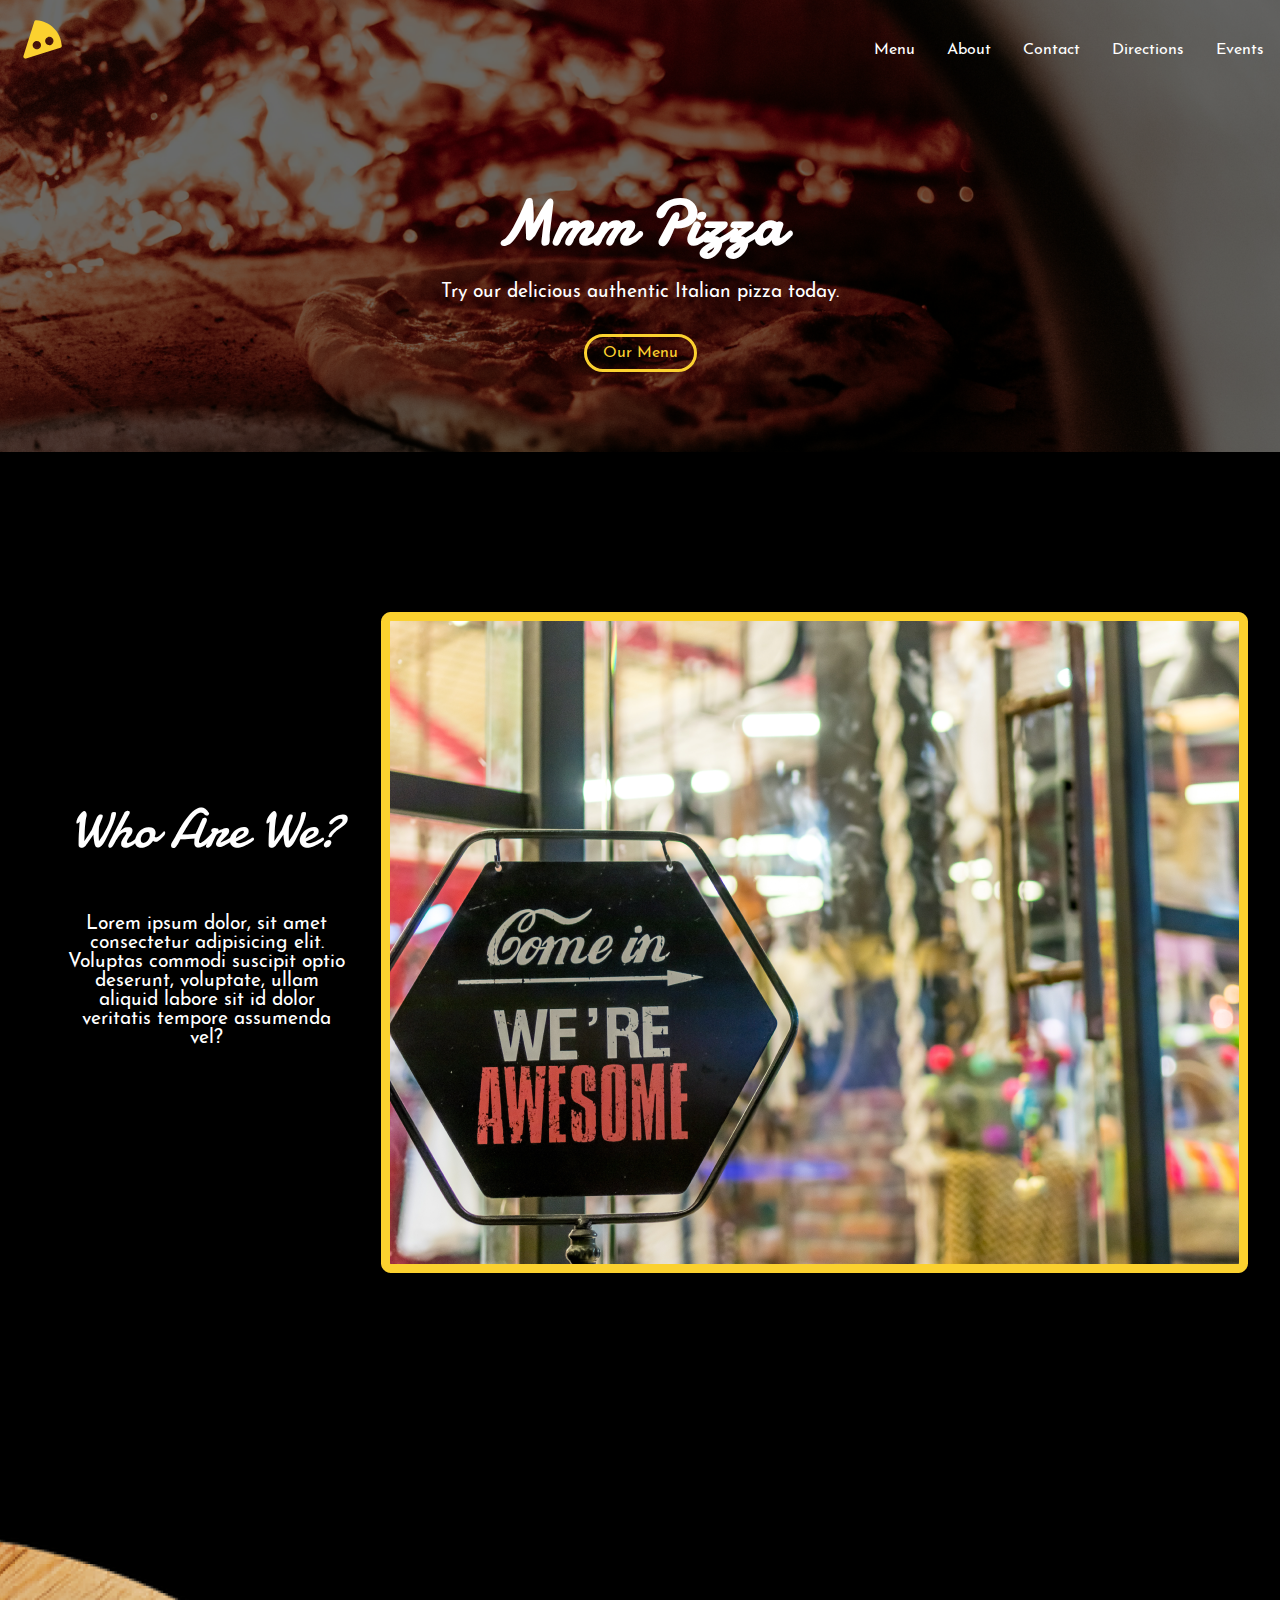
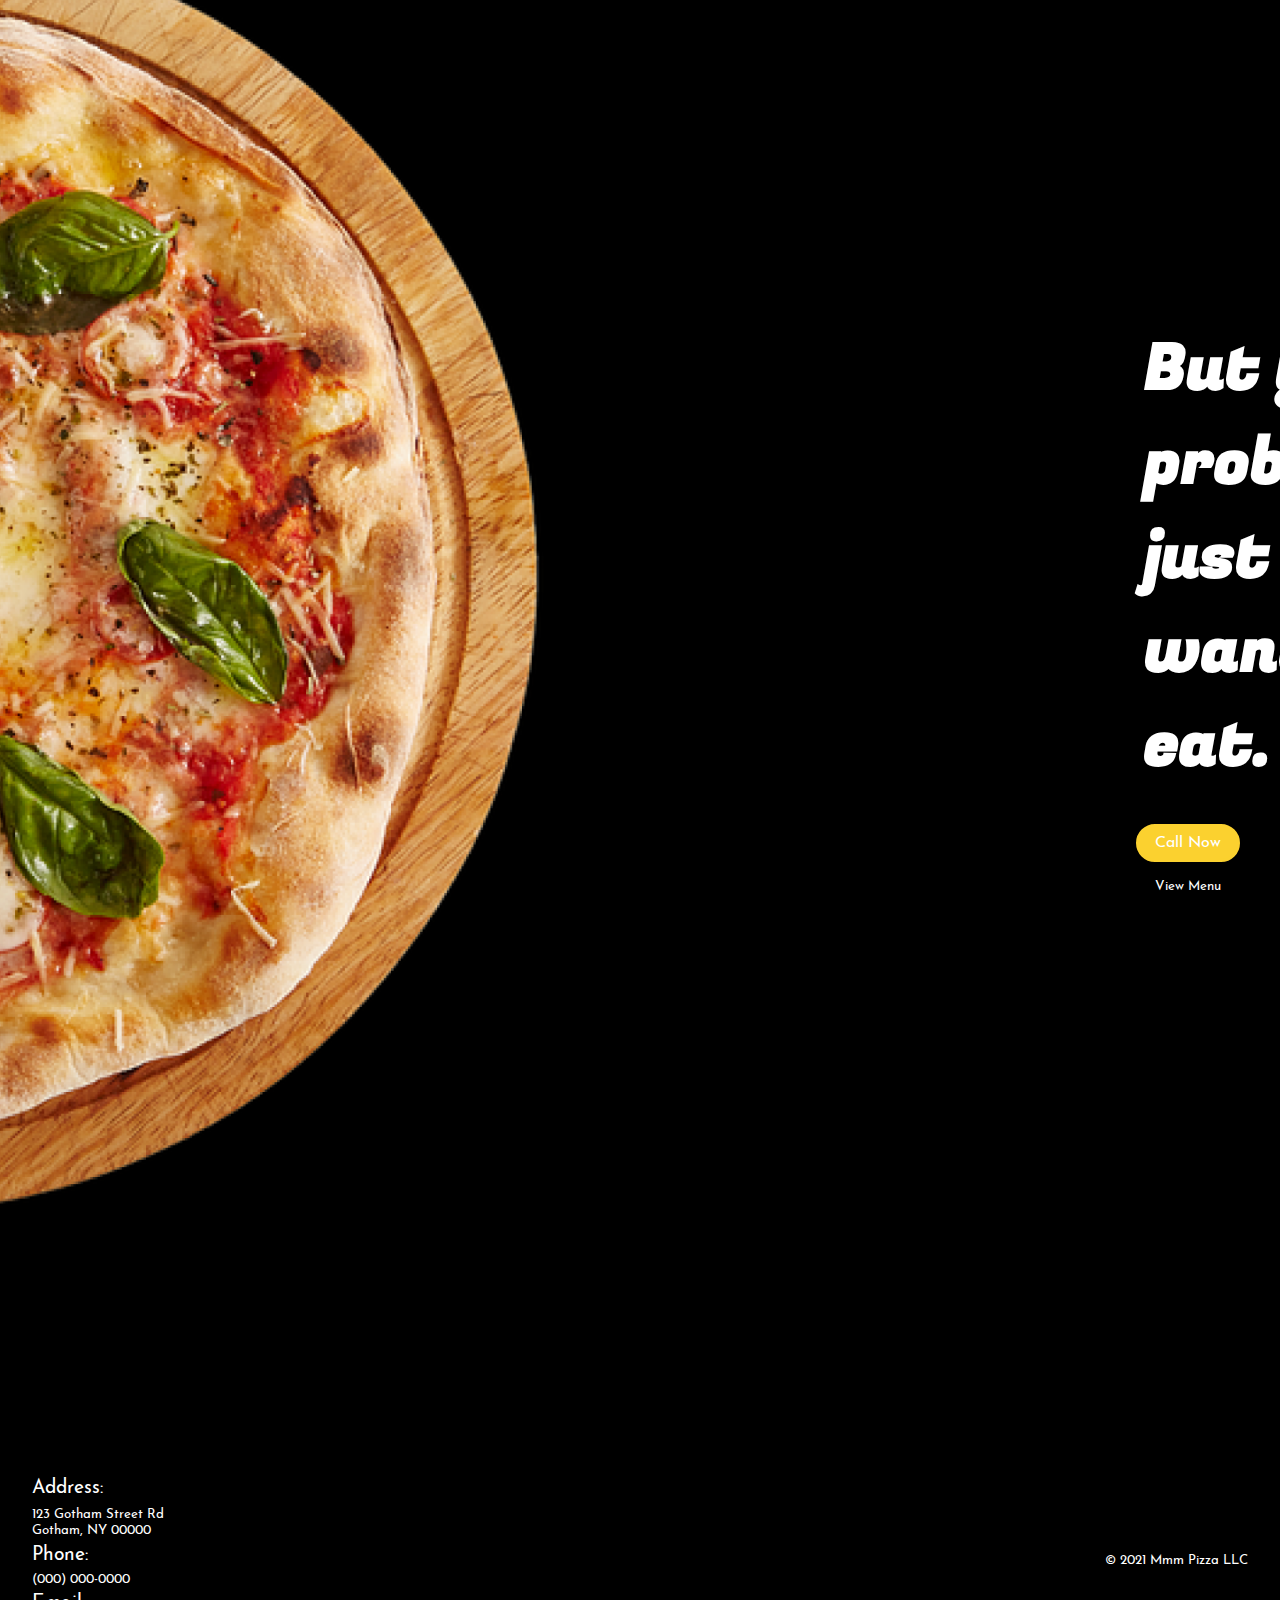
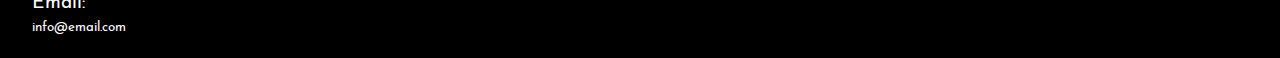
==== index.html @ 75f984df "initial commit" ====
<!doctype html>
<html lang="en">
  <head>
    <title>Mmm Pizza - Syracuse Homemade Italian Pizza</title>

    <meta charset="utf-8">
    <meta name="viewport" content="width=device-width, initial-scale=1, shrink-to-fit=no">
    <meta name="description" content="Mmm Pizza in Syracuse makes delicious homemade italian pizza.">
    <meta name="keywords" content="Pizza, Homemade, Italian, Syracuse, Delicious.">
    <meta name="author" content="MMM PIZZA LLC">
    <meta name="twitter:image:src" content="https://mmmpizza.com/img/ogimage.png">
    <meta property="og:title" content="Syracuse Homemade Italian Pizza" />
    <meta property="og:description" content="A Syracuse based pizza parlor making delicious homemade italian pizza." />
    <meta property="og:image" content="https://mmmpizza.com/img/ogimage.png"/>
    <meta property="og:url" content="https://mmmpizza.com" />
    <meta property="og:type" content="website"/>

    <link rel="stylesheet" href="css/main.min.css">

  </head>
  <body class="bg-black text-white">
    
    <!-- bgDiv -->
    <div id="bgDiv">
    <!-- header -->
    <header>
      <a href="index.html"><img class="logo me-auto" style="width: 50px;" src="svg/logo.svg" alt="logo"></a>
        <input class="menuBtn" type="checkbox" id="menuBtn" />
        <label class="menuIcon md-hide" for="menuBtn"><span class="navIcon"></span></label>
        <ul class="menu">
          <li><a href="menu.html">Menu</a></li>
          <li><a href="about.html">About</a></li>
          <li><a href="contact.html">Contact</a></li>
          <li><a href="#location">Directions</a></li>
          <li><a href="events.html">Events</a></li>
        </ul>
    </header><!-- /header -->

    <!-- landing -->
    <section id="landing" class="d-flex flex-column j-c-c a-i-c py-5 my-5 w-100">
      <h1>Mmm Pizza</h1>
      <p class="mt-1">Try our delicious authentic Italian pizza today.</p>
      <a class="button-1 px-1 py-05 mt-2" href="menu.html">Our Menu</a>
    </section><!-- /landing -->      
    </div><!-- /bgDiv -->

    <!-- about -->
    <section id="about" class="d-flex flex-column md-flex-row j-c-c a-i-c px-2 py-5">
      <div class="d-flex flex-column j-c-c a-i-c">
        <h2 class="px-1">Who Are We?</h2>
        <p class="px-2 py-3 text-center">Lorem ipsum dolor, sit amet consectetur adipisicing elit. Voluptas commodi suscipit optio deserunt, voluptate, ullam aliquid labore sit id dolor veritatis tempore assumenda vel?</p>
      </div>
      <img src="img/about.png" alt="about mmm pizza image">
    </section><!-- /about -->

    <!-- order -->
    <section id="order" class="d-flex flex-column md-flex-row j-c-c a-i-c my-5">
      <img src="img/pizza.png" alt="pizza image">
      <div class="d-flex flex-column j-c-c a-i-s px-2">
        <h1 class="body-font px-05">But you probably just want to eat.</h1>
        <div class="d-flex flex-column a-i-c mt-2">
          <a class="button-2 px-1 py-05" href="#">Call Now</a>
          <a class="mt-1" href="menu.html"><small>View Menu</small></a>
        </div>
      </div>
    </section><!-- /order -->

    <!-- footer -->
    <footer class="d-flex j-c-c a-i-c mt-5 px-2 py-1">
      <div id="location" class="d-flex flex-column j-c-c a-i-s me-auto">
        <p>Address:</p>
        <div class="py-05">
          <small>123 Gotham Street Rd</small><br>
          <small>Gotham, NY 00000</small>
        </div>
        <p>Phone:</p>
        <small class="py-05">(000) 000-0000</small>
        <p>Email:</p>
        <small class="py-05">info@email.com</small>
      </div>
      <small>&copy; 2021 Mmm Pizza LLC</small>
    </footer><!-- /footer -->

  </body>
</html>
---- css/main.min.css ----
*{margin:0;padding:0}html{scroll-behavior:smooth;overflow-x:hidden}a{text-decoration:none}@font-face{font-family:"Damion-Regular";src:url("../fonts/Damion-Regular.ttf") format("truetype")}@font-face{font-family:"JosefinSans-Regular";src:url("../fonts/JosefinSans-Regular.ttf") format("truetype")}@font-face{font-family:"FugazOne-Regular";src:url("../fonts/FugazOne-Regular.ttf") format("truetype")}h1{font-size:3.5rem;font-weight:900;font-family:"Damion-Regular"}@media screen and (min-width: 768px){h1{font-size:4rem}}h2{font-size:3rem}@media screen and (min-width: 1024px){h2{font-size:3.5rem}}h3{font-size:1.5rem}h2,h3,h4{font-weight:500;font-family:"Damion-Regular"}p{font-size:1.2rem}body{font-family:"JosefinSans-Regular"}.body-font{font-family:"FugazOne-Regular"}img{width:100%}a{color:#fff}#bgDiv{background-image:url("../img/background.png");background-size:cover;background-repeat:none}#contactForm{max-width:500px}.grow:hover{transform:scale(1.03)}.vh100{height:100vh}header{width:100%;z-index:99}header a{color:#fff}header ul{list-style:none;overflow:hidden}header ul a{display:block;font-size:1.2rem;padding:1rem 0}@media screen and (min-width: 768px){header ul a{font-size:1rem;padding:2rem 1rem}}header ul a:hover{color:#fbd12f;transition:all .5s ease-in-out}header li{margin:1rem}@media screen and (min-width: 768px){header li{margin:.6rem 0;float:left}}@media screen and (min-width: 768px){header .item{margin-right:1rem}}@media screen and (min-width: 768px){header .button-3{margin-right:1rem}}header .logo{font-family:"PoppinsExtraBold";display:block;float:left;padding:1rem 1rem 0}header .menu{clear:both;max-height:0;transition:max-height .2s ease-out}@media screen and (min-width: 768px){header .menu{clear:none;float:right;max-height:none}}header .menuIcon{cursor:pointer;float:right;padding:3rem 1rem;position:relative;-webkit-user-select:none;-moz-user-select:none;-ms-user-select:none;user-select:none}header .menuIcon .navIcon{display:block;width:18px;height:2px;position:relative;background:#fff;transition:background .2s ease-out}header .menuIcon .navIcon:before,header .menuIcon .navIcon:after{display:block;width:100%;height:100%;position:absolute;background:#fff;content:"";transition:all .2s ease-out}header .menuIcon .navIcon:before{top:5px}header .menuIcon .navIcon:after{top:-5px}header .menuBtn{display:none}header .menuBtn:checked~.menu{max-height:400px}@media screen and (max-width: 768px){header .menuBtn:checked~.menu{padding:1rem 0;transition:all .5s ease-in-out}}header .menuBtn:checked~.menuIcon .navIcon{background-color:transparent}header .menuBtn:checked~.menuIcon .navIcon:before{transform:rotate(-45deg);top:0}header .menuBtn:checked~.menuIcon .navIcon:after{transform:rotate(45deg);top:0}.m-0{margin:0}.m-1{margin:1rem}.m-2{margin:2rem}.m-3{margin:3rem}.m-4{margin:4rem}.m-5{margin:5rem}.mx-0{margin-right:0;margin-left:0}.mx-1{margin-right:1rem;margin-left:1rem}.mx-2{margin-right:2rem;margin-left:2rem}.mx-3{margin-right:3rem;margin-left:3rem}.mx-4{margin-right:4rem;margin-left:4rem}.mx-5{margin-right:5rem;margin-left:5rem}.mx-auto{margin-right:auto;margin-left:auto}.my-0{margin-top:0;margin-bottom:0}.my-1{margin-top:1rem;margin-bottom:1rem}.my-2{margin-top:2rem;margin-bottom:2rem}.my-3{margin-top:3rem;margin-bottom:3rem}.my-4{margin-top:4rem;margin-bottom:4rem}.my-5{margin-top:5rem;margin-bottom:5rem}.my-auto{margin-right:auto;margin-left:auto}.mt-0{margin-top:0}.mt-1{margin-top:1rem}.mt-2{margin-top:2rem}.mt-3{margin-top:3rem}.mt-4{margin-top:4rem}.mt-5{margin-top:5rem}.mt-auto{margin-top:auto}.me-0{margin-right:0}.me-1{margin-right:1rem}.me-2{margin-right:2rem}.me-3{margin-right:3rem}.me-4{margin-right:4rem}.me-5{margin-right:5rem}.me-auto{margin-right:auto}.mb-0{margin-bottom:0}.mb-1{margin-bottom:1rem}.mb-2{margin-bottom:2rem}.mb-3{margin-bottom:3rem}.mb-4{margin-bottom:4rem}.mb-5{margin-bottom:5rem}.mb-auto{margin-bottom:auto}.ms-0{margin-left:0}.ms-1{margin-left:1rem}.ms-2{margin-left:2rem}.ms-3{margin-left:3rem}.ms-4{margin-left:4rem}.ms-5{margin-left:5rem}.ms-auto{margin-left:auto}.p-0{padding:0}.p-1{padding:1rem}.p-2{padding:2rem}.p-3{padding:3rem}.p-4{padding:4rem}.p-5{padding:5rem}.p-auto{padding:auto}.px-0{padding-right:0;padding-left:0}.px-05{padding-right:.5rem;padding-left:.5rem}.px-1{padding-right:1rem;padding-left:1rem}.px-2{padding-right:2rem;padding-left:2rem}.px-3{padding-right:3rem;padding-left:3rem}.px-4{padding-right:4rem;padding-left:4rem}.px-5{padding-right:5rem;padding-left:5rem}.px-auto{padding-right:auto;padding-left:auto}.py-0{padding-top:0;padding-bottom:0}.py-05{padding-top:.5rem;padding-bottom:.5rem}.py-1{padding-top:1rem;padding-bottom:1rem}.py-2{padding-top:2rem;padding-bottom:2rem}.py-3{padding-top:3rem;padding-bottom:3rem}.py-4{padding-top:4rem;padding-bottom:4rem}.py-5{padding-top:5rem;padding-bottom:5rem}.py-auto{padding-top:auto;padding-bottom:auto}.pt-0{padding-top:0}.pt-1{padding-top:1rem}.pt-2{padding-top:2rem}.pt-3{padding-top:3rem}.pt-4{padding-top:4rem}.pt-5{padding-top:5rem}.pt-auto{padding-top:auto}.pe-0{padding-right:0}.pe-1{padding-right:1rem}.pe-2{padding-right:2rem}.pe-3{padding-right:3rem}.pe-4{padding-right:4rem}.pe-5{padding-right:5rem}.pe-auto{padding-right:auto}.pb-0{padding-bottom:0}.pb-1{padding-bottom:1rem}.pb-2{padding-bottom:2rem}.pb-3{padding-bottom:3rem}.pb-4{padding-bottom:4rem}.pb-5{padding-bottom:5rem}.pb-auto{padding-bottom:auto}.ps-0{padding-left:0}.ps-1{padding-left:1rem}.ps-2{padding-left:2rem}.ps-3{padding-left:3rem}.ps-4{padding-left:4rem}.ps-5{padding-left:5rem}.ps-auto{padding-left:auto}.w-100{width:100%}.w-95{width:95%}.w-90{width:90%}.w-80{width:80%}.w-70{width:70%}@media screen and (max-width: 768px){.smb-w-70{width:70%}}.w-60{width:60%}.w-50{width:50%}.w-45{width:45%}.w-40{width:40%}.w-30{width:30%}.w-20{width:20%}.w-10{width:10%}.d-flex{display:flex}@media screen and (min-width: 420px){.sm-d-flex{display:flex}}@media screen and (min-width: 620px){.sm-md-d-flex{display:flex}}@media screen and (min-width: 768px){.md-d-flex{display:flex}}@media screen and (min-width: 1024px){.lg-d-flex{display:flex}}@media screen and (min-width: 1600px){.xl-d-flex{display:flex}}.flex-column{flex-direction:column}.flex-column-reverse{flex-direction:column-reverse}.flex-row{flex-direction:row}.flex-row-reverse{flex-direction:row-reverse}@media screen and (min-width: 420px){.sm-flex-row{flex-direction:row}}@media screen and (min-width: 768px){.md-flex-row{flex-direction:row}}@media screen and (min-width: 1024px){.lg-flex-row{flex-direction:row}}@media screen and (min-width: 1600px){.xl-flex-row{flex-direction:row}}.j-c-s{justify-content:start}.j-c-spc{justify-content:space-between}.j-c-c{justify-content:center}.j-c-e{justify-content:end}@media screen and (min-width: 420px){.sm-j-c-s{justify-content:start}}@media screen and (min-width: 420px){.sm-j-c-c{justify-content:center}}@media screen and (min-width: 768px){.sm-j-c-e{justify-content:end}}@media screen and (min-width: 768px){.md-j-c-s{justify-content:start}}@media screen and (min-width: 768px){.md-j-c-c{justify-content:center}}@media screen and (min-width: 768px){.md-j-c-e{justify-content:end}}.a-i-s{align-items:start}.a-i-c{align-items:center}.a-i-e{align-items:end}@media screen and (min-width: 420px){.sm-a-i-s{align-items:start}}@media screen and (min-width: 420px){.sm-a-i-c{align-items:center}}@media screen and (min-width: 768px){.sm-a-i-e{align-items:end}}@media screen and (min-width: 620px){.sm-md-a-i-s{align-items:start}}@media screen and (min-width: 768px){.md-a-i-s{align-items:start}}@media screen and (min-width: 768px){.md-a-i-c{align-items:center}}@media screen and (min-width: 768px){.md-a-i-e{align-items:end}}.text-white{color:#fff}.text-center{text-align:center}@media screen and (min-width: 620px){.sm-md-text-start{text-align:start}}@media screen and (min-width: 768px){.md-text-start{text-align:start}}.bg-white{background-color:#fff}.bg-black{background-color:#000}.hide{display:none}@media screen and (min-width: 420px){.sm-hide{display:none}}@media screen and (min-width: 768px){.md-hide{display:none}}@media screen and (min-width: 1024px){.lg-hide{display:none}}@media screen and (min-width: 1600px){.xl-hide{display:none}}.show{display:block}@media screen and (min-width: 420px){.sm-show{display:block}}@media screen and (min-width: 620px){.sm-md-show{display:block}}@media screen and (min-width: 768px){.md-show{display:block}}@media screen and (min-width: 1024px){.lg-show{display:block}}@media screen and (min-width: 1600px){.xl-show{display:block}}.button-1{color:#fbd12f;border:3px solid #fbd12f;border-radius:50px}.button-2{color:#fff;background-color:#fbd12f;border:3px solid #fbd12f;border-radius:50px}.button-1:hover{color:#fff;background:#fbd12f;transition:all .5s ease-in-out}.button-2:hover{color:#fbd12f;background:none;border:3px solid #fbd12f;transition:all .5s ease-in-out}input,textarea{background-color:#fff;color:#867e6e;padding:1rem;border-radius:22px;border:none;resize:vertical}/*# sourceMappingURL=main.min.css.map */
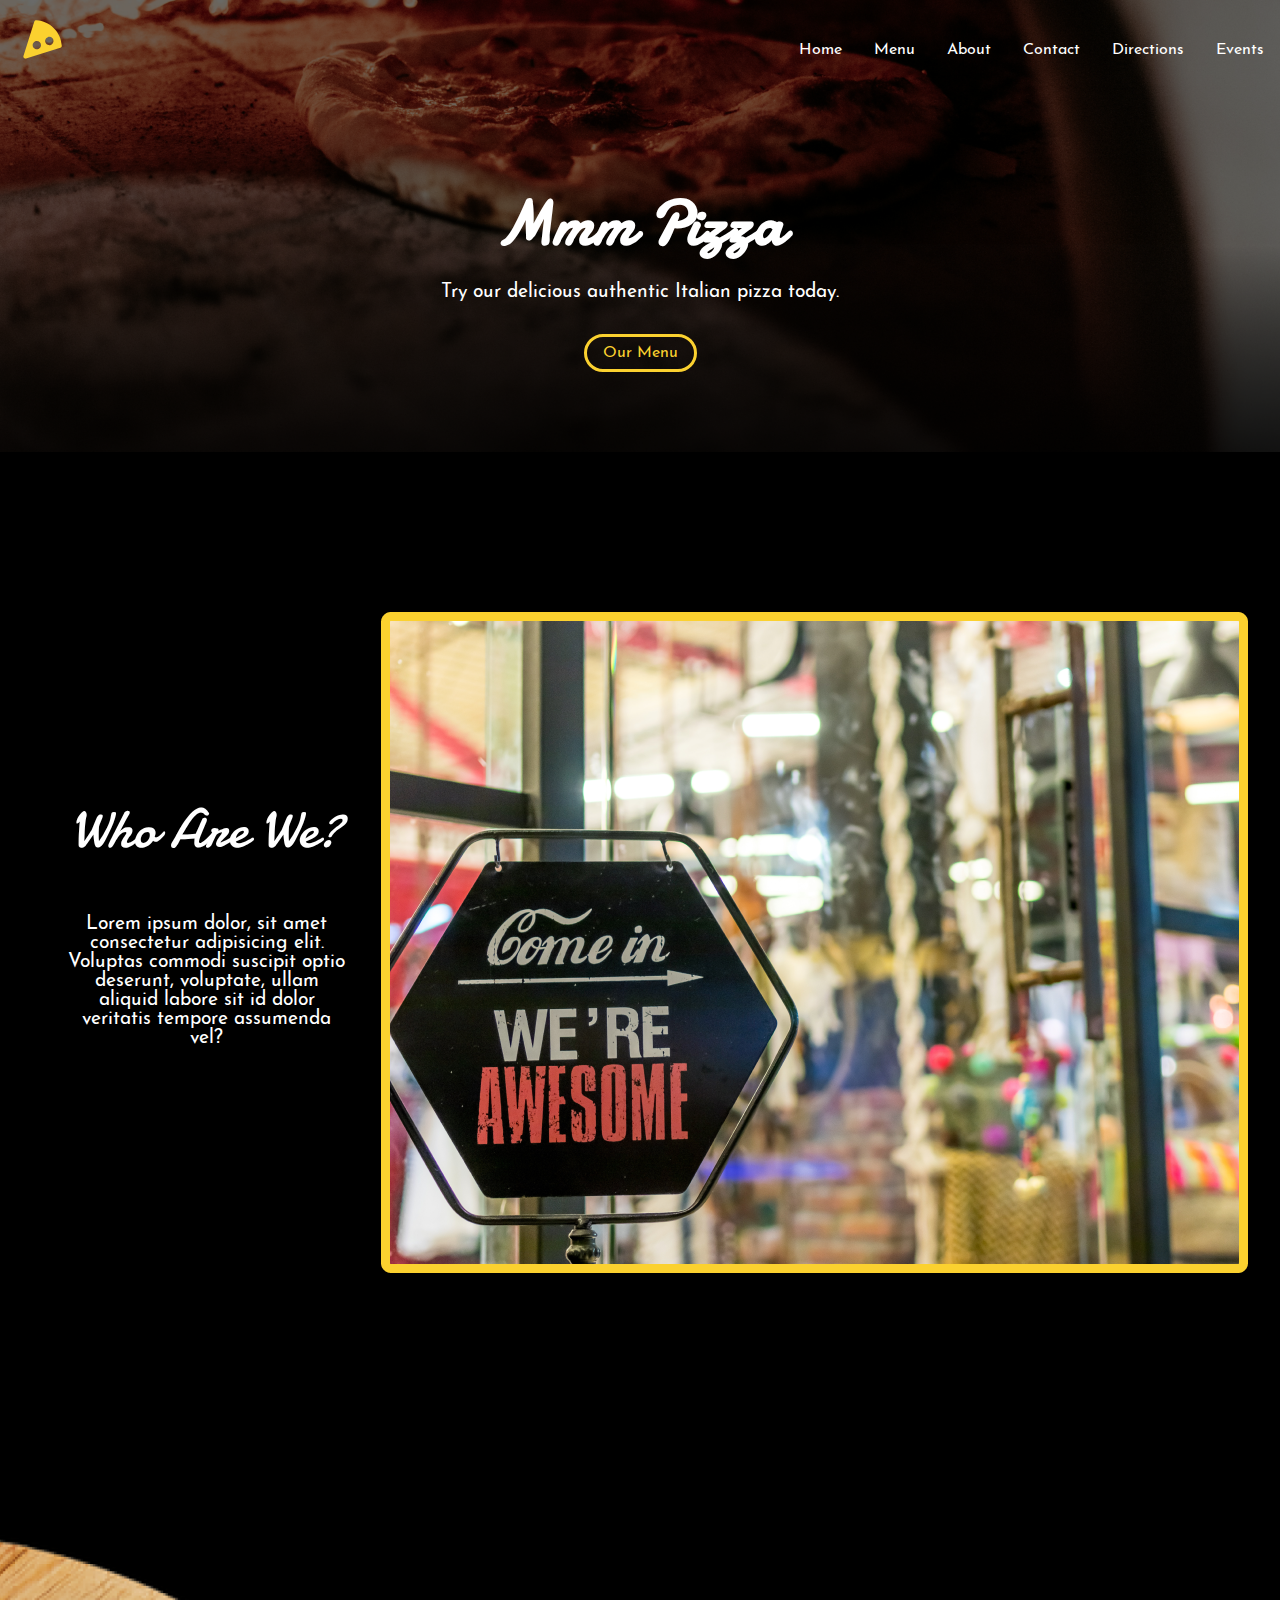
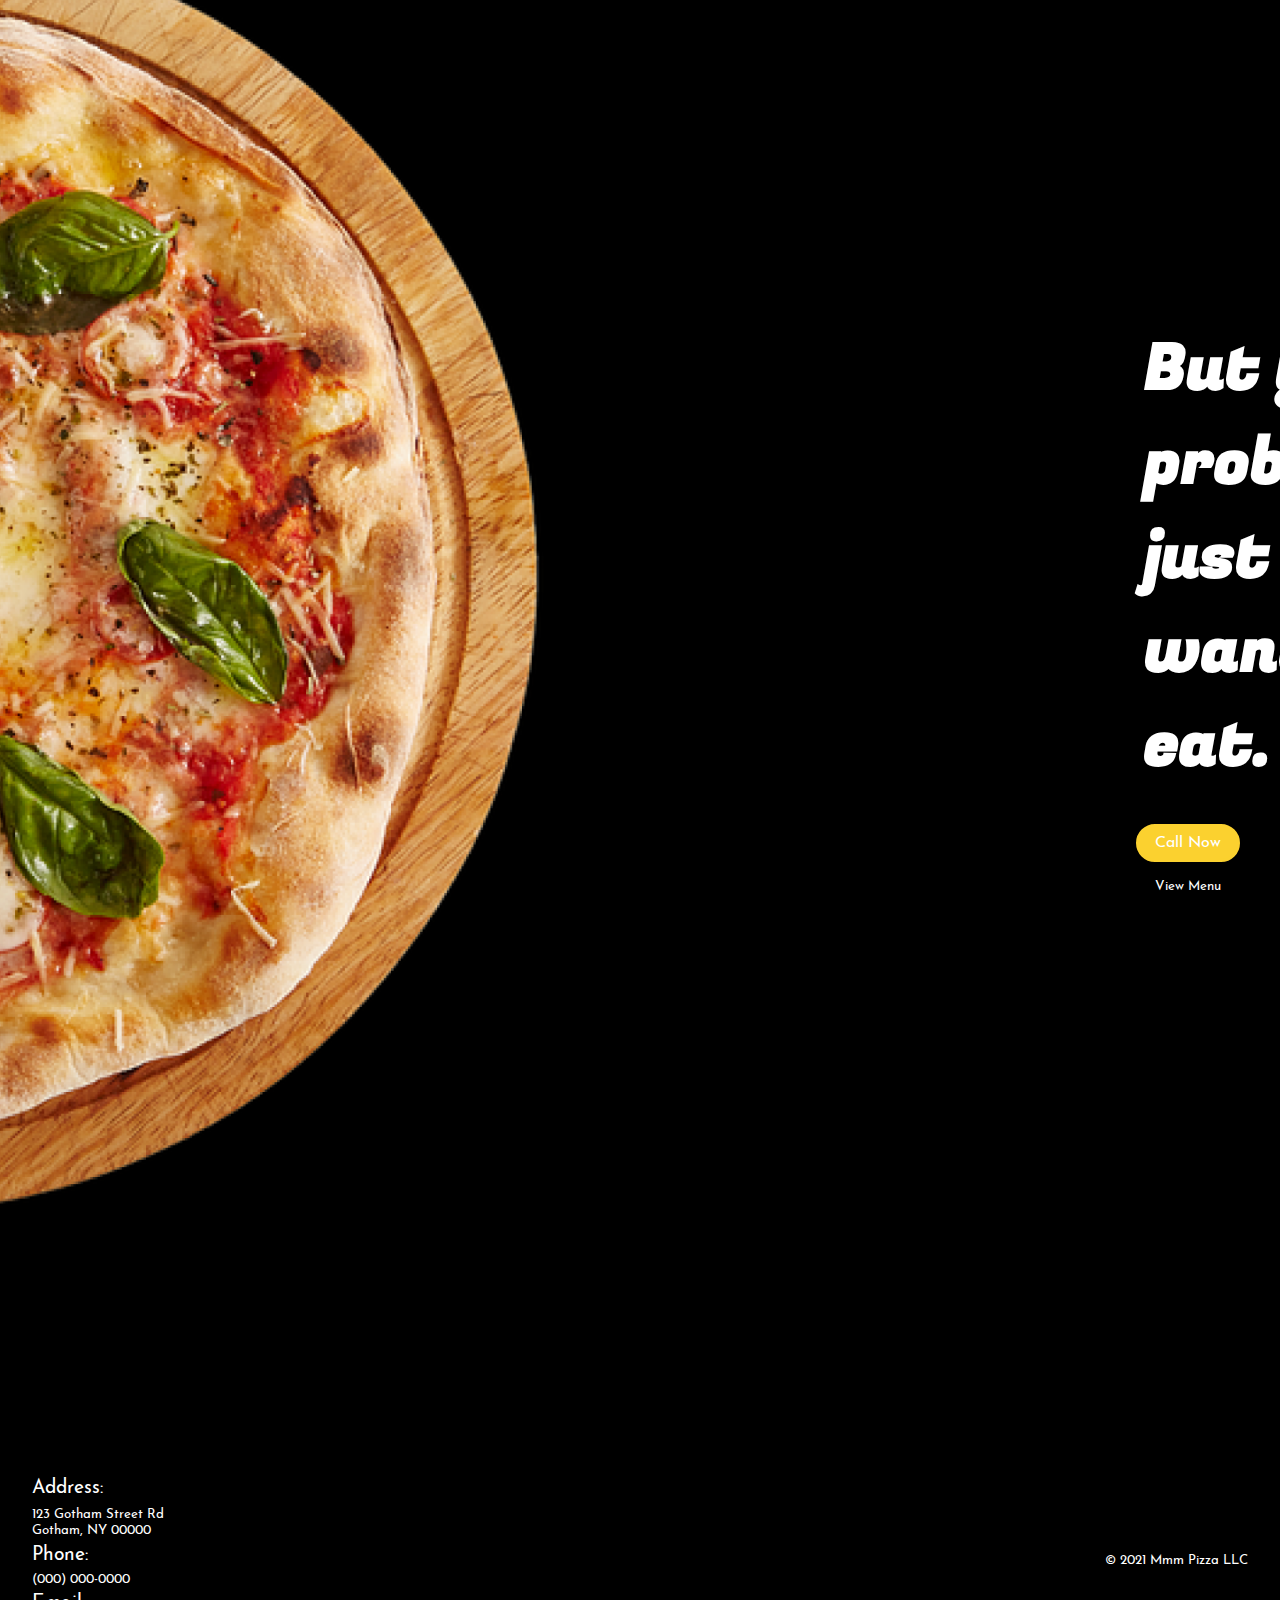
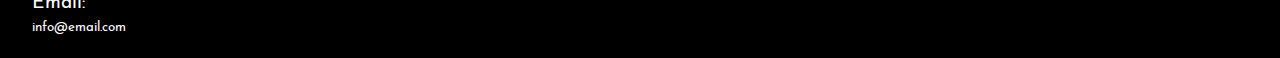
==== commit eb5e79d6: "small changes" ====
--- a/index.html
+++ b/index.html
@@ -28,6 +28,7 @@
         <input class="menuBtn" type="checkbox" id="menuBtn" />
         <label class="menuIcon md-hide" for="menuBtn"><span class="navIcon"></span></label>
         <ul class="menu">
+          <li><a href="index.html">Home</a></li>
           <li><a href="menu.html">Menu</a></li>
           <li><a href="about.html">About</a></li>
           <li><a href="contact.html">Contact</a></li>
--- a/css/main.min.css
+++ b/css/main.min.css
@@ -1 +1 @@
-*{margin:0;padding:0}html{scroll-behavior:smooth;overflow-x:hidden}a{text-decoration:none}@font-face{font-family:"Damion-Regular";src:url("../fonts/Damion-Regular.ttf") format("truetype")}@font-face{font-family:"JosefinSans-Regular";src:url("../fonts/JosefinSans-Regular.ttf") format("truetype")}@font-face{font-family:"FugazOne-Regular";src:url("../fonts/FugazOne-Regular.ttf") format("truetype")}h1{font-size:3.5rem;font-weight:900;font-family:"Damion-Regular"}@media screen and (min-width: 768px){h1{font-size:4rem}}h2{font-size:3rem}@media screen and (min-width: 1024px){h2{font-size:3.5rem}}h3{font-size:1.5rem}h2,h3,h4{font-weight:500;font-family:"Damion-Regular"}p{font-size:1.2rem}body{font-family:"JosefinSans-Regular"}.body-font{font-family:"FugazOne-Regular"}img{width:100%}a{color:#fff}#bgDiv{background-image:url("../img/background.png");background-size:cover;background-repeat:none}#contactForm{max-width:500px}.grow:hover{transform:scale(1.03)}.vh100{height:100vh}header{width:100%;z-index:99}header a{color:#fff}header ul{list-style:none;overflow:hidden}header ul a{display:block;font-size:1.2rem;padding:1rem 0}@media screen and (min-width: 768px){header ul a{font-size:1rem;padding:2rem 1rem}}header ul a:hover{color:#fbd12f;transition:all .5s ease-in-out}header li{margin:1rem}@media screen and (min-width: 768px){header li{margin:.6rem 0;float:left}}@media screen and (min-width: 768px){header .item{margin-right:1rem}}@media screen and (min-width: 768px){header .button-3{margin-right:1rem}}header .logo{font-family:"PoppinsExtraBold";display:block;float:left;padding:1rem 1rem 0}header .menu{clear:both;max-height:0;transition:max-height .2s ease-out}@media screen and (min-width: 768px){header .menu{clear:none;float:right;max-height:none}}header .menuIcon{cursor:pointer;float:right;padding:3rem 1rem;position:relative;-webkit-user-select:none;-moz-user-select:none;-ms-user-select:none;user-select:none}header .menuIcon .navIcon{display:block;width:18px;height:2px;position:relative;background:#fff;transition:background .2s ease-out}header .menuIcon .navIcon:before,header .menuIcon .navIcon:after{display:block;width:100%;height:100%;position:absolute;background:#fff;content:"";transition:all .2s ease-out}header .menuIcon .navIcon:before{top:5px}header .menuIcon .navIcon:after{top:-5px}header .menuBtn{display:none}header .menuBtn:checked~.menu{max-height:400px}@media screen and (max-width: 768px){header .menuBtn:checked~.menu{padding:1rem 0;transition:all .5s ease-in-out}}header .menuBtn:checked~.menuIcon .navIcon{background-color:transparent}header .menuBtn:checked~.menuIcon .navIcon:before{transform:rotate(-45deg);top:0}header .menuBtn:checked~.menuIcon .navIcon:after{transform:rotate(45deg);top:0}.m-0{margin:0}.m-1{margin:1rem}.m-2{margin:2rem}.m-3{margin:3rem}.m-4{margin:4rem}.m-5{margin:5rem}.mx-0{margin-right:0;margin-left:0}.mx-1{margin-right:1rem;margin-left:1rem}.mx-2{margin-right:2rem;margin-left:2rem}.mx-3{margin-right:3rem;margin-left:3rem}.mx-4{margin-right:4rem;margin-left:4rem}.mx-5{margin-right:5rem;margin-left:5rem}.mx-auto{margin-right:auto;margin-left:auto}.my-0{margin-top:0;margin-bottom:0}.my-1{margin-top:1rem;margin-bottom:1rem}.my-2{margin-top:2rem;margin-bottom:2rem}.my-3{margin-top:3rem;margin-bottom:3rem}.my-4{margin-top:4rem;margin-bottom:4rem}.my-5{margin-top:5rem;margin-bottom:5rem}.my-auto{margin-right:auto;margin-left:auto}.mt-0{margin-top:0}.mt-1{margin-top:1rem}.mt-2{margin-top:2rem}.mt-3{margin-top:3rem}.mt-4{margin-top:4rem}.mt-5{margin-top:5rem}.mt-auto{margin-top:auto}.me-0{margin-right:0}.me-1{margin-right:1rem}.me-2{margin-right:2rem}.me-3{margin-right:3rem}.me-4{margin-right:4rem}.me-5{margin-right:5rem}.me-auto{margin-right:auto}.mb-0{margin-bottom:0}.mb-1{margin-bottom:1rem}.mb-2{margin-bottom:2rem}.mb-3{margin-bottom:3rem}.mb-4{margin-bottom:4rem}.mb-5{margin-bottom:5rem}.mb-auto{margin-bottom:auto}.ms-0{margin-left:0}.ms-1{margin-left:1rem}.ms-2{margin-left:2rem}.ms-3{margin-left:3rem}.ms-4{margin-left:4rem}.ms-5{margin-left:5rem}.ms-auto{margin-left:auto}.p-0{padding:0}.p-1{padding:1rem}.p-2{padding:2rem}.p-3{padding:3rem}.p-4{padding:4rem}.p-5{padding:5rem}.p-auto{padding:auto}.px-0{padding-right:0;padding-left:0}.px-05{padding-right:.5rem;padding-left:.5rem}.px-1{padding-right:1rem;padding-left:1rem}.px-2{padding-right:2rem;padding-left:2rem}.px-3{padding-right:3rem;padding-left:3rem}.px-4{padding-right:4rem;padding-left:4rem}.px-5{padding-right:5rem;padding-left:5rem}.px-auto{padding-right:auto;padding-left:auto}.py-0{padding-top:0;padding-bottom:0}.py-05{padding-top:.5rem;padding-bottom:.5rem}.py-1{padding-top:1rem;padding-bottom:1rem}.py-2{padding-top:2rem;padding-bottom:2rem}.py-3{padding-top:3rem;padding-bottom:3rem}.py-4{padding-top:4rem;padding-bottom:4rem}.py-5{padding-top:5rem;padding-bottom:5rem}.py-auto{padding-top:auto;padding-bottom:auto}.pt-0{padding-top:0}.pt-1{padding-top:1rem}.pt-2{padding-top:2rem}.pt-3{padding-top:3rem}.pt-4{padding-top:4rem}.pt-5{padding-top:5rem}.pt-auto{padding-top:auto}.pe-0{padding-right:0}.pe-1{padding-right:1rem}.pe-2{padding-right:2rem}.pe-3{padding-right:3rem}.pe-4{padding-right:4rem}.pe-5{padding-right:5rem}.pe-auto{padding-right:auto}.pb-0{padding-bottom:0}.pb-1{padding-bottom:1rem}.pb-2{padding-bottom:2rem}.pb-3{padding-bottom:3rem}.pb-4{padding-bottom:4rem}.pb-5{padding-bottom:5rem}.pb-auto{padding-bottom:auto}.ps-0{padding-left:0}.ps-1{padding-left:1rem}.ps-2{padding-left:2rem}.ps-3{padding-left:3rem}.ps-4{padding-left:4rem}.ps-5{padding-left:5rem}.ps-auto{padding-left:auto}.w-100{width:100%}.w-95{width:95%}.w-90{width:90%}.w-80{width:80%}.w-70{width:70%}@media screen and (max-width: 768px){.smb-w-70{width:70%}}.w-60{width:60%}.w-50{width:50%}.w-45{width:45%}.w-40{width:40%}.w-30{width:30%}.w-20{width:20%}.w-10{width:10%}.d-flex{display:flex}@media screen and (min-width: 420px){.sm-d-flex{display:flex}}@media screen and (min-width: 620px){.sm-md-d-flex{display:flex}}@media screen and (min-width: 768px){.md-d-flex{display:flex}}@media screen and (min-width: 1024px){.lg-d-flex{display:flex}}@media screen and (min-width: 1600px){.xl-d-flex{display:flex}}.flex-column{flex-direction:column}.flex-column-reverse{flex-direction:column-reverse}.flex-row{flex-direction:row}.flex-row-reverse{flex-direction:row-reverse}@media screen and (min-width: 420px){.sm-flex-row{flex-direction:row}}@media screen and (min-width: 768px){.md-flex-row{flex-direction:row}}@media screen and (min-width: 1024px){.lg-flex-row{flex-direction:row}}@media screen and (min-width: 1600px){.xl-flex-row{flex-direction:row}}.j-c-s{justify-content:start}.j-c-spc{justify-content:space-between}.j-c-c{justify-content:center}.j-c-e{justify-content:end}@media screen and (min-width: 420px){.sm-j-c-s{justify-content:start}}@media screen and (min-width: 420px){.sm-j-c-c{justify-content:center}}@media screen and (min-width: 768px){.sm-j-c-e{justify-content:end}}@media screen and (min-width: 768px){.md-j-c-s{justify-content:start}}@media screen and (min-width: 768px){.md-j-c-c{justify-content:center}}@media screen and (min-width: 768px){.md-j-c-e{justify-content:end}}.a-i-s{align-items:start}.a-i-c{align-items:center}.a-i-e{align-items:end}@media screen and (min-width: 420px){.sm-a-i-s{align-items:start}}@media screen and (min-width: 420px){.sm-a-i-c{align-items:center}}@media screen and (min-width: 768px){.sm-a-i-e{align-items:end}}@media screen and (min-width: 620px){.sm-md-a-i-s{align-items:start}}@media screen and (min-width: 768px){.md-a-i-s{align-items:start}}@media screen and (min-width: 768px){.md-a-i-c{align-items:center}}@media screen and (min-width: 768px){.md-a-i-e{align-items:end}}.text-white{color:#fff}.text-center{text-align:center}@media screen and (min-width: 620px){.sm-md-text-start{text-align:start}}@media screen and (min-width: 768px){.md-text-start{text-align:start}}.bg-white{background-color:#fff}.bg-black{background-color:#000}.hide{display:none}@media screen and (min-width: 420px){.sm-hide{display:none}}@media screen and (min-width: 768px){.md-hide{display:none}}@media screen and (min-width: 1024px){.lg-hide{display:none}}@media screen and (min-width: 1600px){.xl-hide{display:none}}.show{display:block}@media screen and (min-width: 420px){.sm-show{display:block}}@media screen and (min-width: 620px){.sm-md-show{display:block}}@media screen and (min-width: 768px){.md-show{display:block}}@media screen and (min-width: 1024px){.lg-show{display:block}}@media screen and (min-width: 1600px){.xl-show{display:block}}.button-1{color:#fbd12f;border:3px solid #fbd12f;border-radius:50px}.button-2{color:#fff;background-color:#fbd12f;border:3px solid #fbd12f;border-radius:50px}.button-1:hover{color:#fff;background:#fbd12f;transition:all .5s ease-in-out}.button-2:hover{color:#fbd12f;background:none;border:3px solid #fbd12f;transition:all .5s ease-in-out}input,textarea{background-color:#fff;color:#867e6e;padding:1rem;border-radius:22px;border:none;resize:vertical}/*# sourceMappingURL=main.min.css.map */+*{margin:0;padding:0}html{scroll-behavior:smooth;overflow-x:hidden}a{text-decoration:none}@font-face{font-family:"Damion-Regular";src:url("../fonts/Damion-Regular.ttf") format("truetype")}@font-face{font-family:"JosefinSans-Regular";src:url("../fonts/JosefinSans-Regular.ttf") format("truetype")}@font-face{font-family:"FugazOne-Regular";src:url("../fonts/FugazOne-Regular.ttf") format("truetype")}h1{font-size:3.5rem;font-weight:900;font-family:"Damion-Regular"}@media screen and (min-width: 768px){h1{font-size:4rem}}h2{font-size:3rem}@media screen and (min-width: 1024px){h2{font-size:3.5rem}}h3{font-size:1.5rem}h2,h3,h4{font-weight:500;font-family:"Damion-Regular"}p{font-size:1.2rem}body{font-family:"JosefinSans-Regular"}.body-font{font-family:"FugazOne-Regular"}img{width:100%}a{color:#fff}#contactForm{max-width:500px}.grow:hover{transform:scale(1.03)}.vh100{height:100vh}header{width:100%;z-index:99}header a{color:#fff}header ul{list-style:none;overflow:hidden}header ul a{display:block;font-size:1.2rem;padding:1rem 0}@media screen and (min-width: 768px){header ul a{font-size:1rem;padding:2rem 1rem}}header ul a:hover{color:#fbd12f;transition:all .5s ease-in-out}header li{margin:1rem}@media screen and (min-width: 768px){header li{margin:.6rem 0;float:left}}@media screen and (min-width: 768px){header .item{margin-right:1rem}}@media screen and (min-width: 768px){header .button-3{margin-right:1rem}}header .logo{font-family:"PoppinsExtraBold";display:block;float:left;padding:1rem 1rem 0}header .menu{clear:both;max-height:0;transition:max-height .2s ease-out}@media screen and (min-width: 768px){header .menu{clear:none;float:right;max-height:none}}header .menuIcon{cursor:pointer;float:right;padding:3rem 1rem;position:relative;-webkit-user-select:none;-moz-user-select:none;-ms-user-select:none;user-select:none}header .menuIcon .navIcon{display:block;width:18px;height:2px;position:relative;background:#fff;transition:background .2s ease-out}header .menuIcon .navIcon:before,header .menuIcon .navIcon:after{display:block;width:100%;height:100%;position:absolute;background:#fff;content:"";transition:all .2s ease-out}header .menuIcon .navIcon:before{top:5px}header .menuIcon .navIcon:after{top:-5px}header .menuBtn{display:none}header .menuBtn:checked~.menu{max-height:400px}@media screen and (max-width: 768px){header .menuBtn:checked~.menu{padding:1rem 0;transition:all .5s ease-in-out}}header .menuBtn:checked~.menuIcon .navIcon{background-color:transparent}header .menuBtn:checked~.menuIcon .navIcon:before{transform:rotate(-45deg);top:0}header .menuBtn:checked~.menuIcon .navIcon:after{transform:rotate(45deg);top:0}#bgDiv{background-image:url("../img/background.png");background-position:bottom;background-size:cover;background-repeat:none}.m-0{margin:0}.m-1{margin:1rem}.m-2{margin:2rem}.m-3{margin:3rem}.m-4{margin:4rem}.m-5{margin:5rem}.mx-0{margin-right:0;margin-left:0}.mx-1{margin-right:1rem;margin-left:1rem}.mx-2{margin-right:2rem;margin-left:2rem}.mx-3{margin-right:3rem;margin-left:3rem}.mx-4{margin-right:4rem;margin-left:4rem}.mx-5{margin-right:5rem;margin-left:5rem}.mx-auto{margin-right:auto;margin-left:auto}.my-0{margin-top:0;margin-bottom:0}.my-1{margin-top:1rem;margin-bottom:1rem}.my-2{margin-top:2rem;margin-bottom:2rem}.my-3{margin-top:3rem;margin-bottom:3rem}.my-4{margin-top:4rem;margin-bottom:4rem}.my-5{margin-top:5rem;margin-bottom:5rem}.my-auto{margin-right:auto;margin-left:auto}.mt-0{margin-top:0}.mt-1{margin-top:1rem}.mt-2{margin-top:2rem}.mt-3{margin-top:3rem}.mt-4{margin-top:4rem}.mt-5{margin-top:5rem}.mt-auto{margin-top:auto}.me-0{margin-right:0}.me-1{margin-right:1rem}.me-2{margin-right:2rem}.me-3{margin-right:3rem}.me-4{margin-right:4rem}.me-5{margin-right:5rem}.me-auto{margin-right:auto}.mb-0{margin-bottom:0}.mb-1{margin-bottom:1rem}.mb-2{margin-bottom:2rem}.mb-3{margin-bottom:3rem}.mb-4{margin-bottom:4rem}.mb-5{margin-bottom:5rem}.mb-auto{margin-bottom:auto}.ms-0{margin-left:0}.ms-1{margin-left:1rem}.ms-2{margin-left:2rem}.ms-3{margin-left:3rem}.ms-4{margin-left:4rem}.ms-5{margin-left:5rem}.ms-auto{margin-left:auto}.p-0{padding:0}.p-1{padding:1rem}.p-2{padding:2rem}.p-3{padding:3rem}.p-4{padding:4rem}.p-5{padding:5rem}.p-auto{padding:auto}.px-0{padding-right:0;padding-left:0}.px-05{padding-right:.5rem;padding-left:.5rem}.px-1{padding-right:1rem;padding-left:1rem}.px-2{padding-right:2rem;padding-left:2rem}.px-3{padding-right:3rem;padding-left:3rem}.px-4{padding-right:4rem;padding-left:4rem}.px-5{padding-right:5rem;padding-left:5rem}.px-auto{padding-right:auto;padding-left:auto}.py-0{padding-top:0;padding-bottom:0}.py-05{padding-top:.5rem;padding-bottom:.5rem}.py-1{padding-top:1rem;padding-bottom:1rem}.py-2{padding-top:2rem;padding-bottom:2rem}.py-3{padding-top:3rem;padding-bottom:3rem}.py-4{padding-top:4rem;padding-bottom:4rem}.py-5{padding-top:5rem;padding-bottom:5rem}.py-auto{padding-top:auto;padding-bottom:auto}.pt-0{padding-top:0}.pt-1{padding-top:1rem}.pt-2{padding-top:2rem}.pt-3{padding-top:3rem}.pt-4{padding-top:4rem}.pt-5{padding-top:5rem}.pt-auto{padding-top:auto}.pe-0{padding-right:0}.pe-1{padding-right:1rem}.pe-2{padding-right:2rem}.pe-3{padding-right:3rem}.pe-4{padding-right:4rem}.pe-5{padding-right:5rem}.pe-auto{padding-right:auto}.pb-0{padding-bottom:0}.pb-1{padding-bottom:1rem}.pb-2{padding-bottom:2rem}.pb-3{padding-bottom:3rem}.pb-4{padding-bottom:4rem}.pb-5{padding-bottom:5rem}.pb-auto{padding-bottom:auto}.ps-0{padding-left:0}.ps-1{padding-left:1rem}.ps-2{padding-left:2rem}.ps-3{padding-left:3rem}.ps-4{padding-left:4rem}.ps-5{padding-left:5rem}.ps-auto{padding-left:auto}.w-100{width:100%}.w-95{width:95%}.w-90{width:90%}.w-80{width:80%}.w-70{width:70%}@media screen and (max-width: 768px){.smb-w-70{width:70%}}.w-60{width:60%}.w-50{width:50%}.w-45{width:45%}.w-40{width:40%}.w-30{width:30%}.w-20{width:20%}.w-10{width:10%}.d-flex{display:flex}@media screen and (min-width: 420px){.sm-d-flex{display:flex}}@media screen and (min-width: 620px){.sm-md-d-flex{display:flex}}@media screen and (min-width: 768px){.md-d-flex{display:flex}}@media screen and (min-width: 1024px){.lg-d-flex{display:flex}}@media screen and (min-width: 1600px){.xl-d-flex{display:flex}}.flex-column{flex-direction:column}.flex-column-reverse{flex-direction:column-reverse}.flex-row{flex-direction:row}.flex-row-reverse{flex-direction:row-reverse}@media screen and (min-width: 420px){.sm-flex-row{flex-direction:row}}@media screen and (min-width: 768px){.md-flex-row{flex-direction:row}}@media screen and (min-width: 1024px){.lg-flex-row{flex-direction:row}}@media screen and (min-width: 1600px){.xl-flex-row{flex-direction:row}}.j-c-s{justify-content:start}.j-c-spc{justify-content:space-between}.j-c-c{justify-content:center}.j-c-e{justify-content:end}@media screen and (min-width: 420px){.sm-j-c-s{justify-content:start}}@media screen and (min-width: 420px){.sm-j-c-c{justify-content:center}}@media screen and (min-width: 768px){.sm-j-c-e{justify-content:end}}@media screen and (min-width: 768px){.md-j-c-s{justify-content:start}}@media screen and (min-width: 768px){.md-j-c-c{justify-content:center}}@media screen and (min-width: 768px){.md-j-c-e{justify-content:end}}.a-i-s{align-items:start}.a-i-c{align-items:center}.a-i-e{align-items:end}@media screen and (min-width: 420px){.sm-a-i-s{align-items:start}}@media screen and (min-width: 420px){.sm-a-i-c{align-items:center}}@media screen and (min-width: 768px){.sm-a-i-e{align-items:end}}@media screen and (min-width: 620px){.sm-md-a-i-s{align-items:start}}@media screen and (min-width: 768px){.md-a-i-s{align-items:start}}@media screen and (min-width: 768px){.md-a-i-c{align-items:center}}@media screen and (min-width: 768px){.md-a-i-e{align-items:end}}.text-white{color:#fff}.text-center{text-align:center}@media screen and (min-width: 620px){.sm-md-text-start{text-align:start}}@media screen and (min-width: 768px){.md-text-start{text-align:start}}.bg-white{background-color:#fff}.bg-black{background-color:#000}.hide{display:none}@media screen and (min-width: 420px){.sm-hide{display:none}}@media screen and (min-width: 768px){.md-hide{display:none}}@media screen and (min-width: 1024px){.lg-hide{display:none}}@media screen and (min-width: 1600px){.xl-hide{display:none}}.show{display:block}@media screen and (min-width: 420px){.sm-show{display:block}}@media screen and (min-width: 620px){.sm-md-show{display:block}}@media screen and (min-width: 768px){.md-show{display:block}}@media screen and (min-width: 1024px){.lg-show{display:block}}@media screen and (min-width: 1600px){.xl-show{display:block}}.button-1{color:#fbd12f;border:3px solid #fbd12f;border-radius:50px}.button-2{color:#fff;background-color:#fbd12f;border:3px solid #fbd12f;border-radius:50px}.button-1:hover{color:#fff;background:#fbd12f;transition:all .5s ease-in-out}.button-2:hover{color:#fbd12f;background:none;border:3px solid #fbd12f;transition:all .5s ease-in-out}input,textarea{background-color:#fff;color:#867e6e;padding:1rem;border-radius:22px;border:none;resize:vertical}/*# sourceMappingURL=main.min.css.map */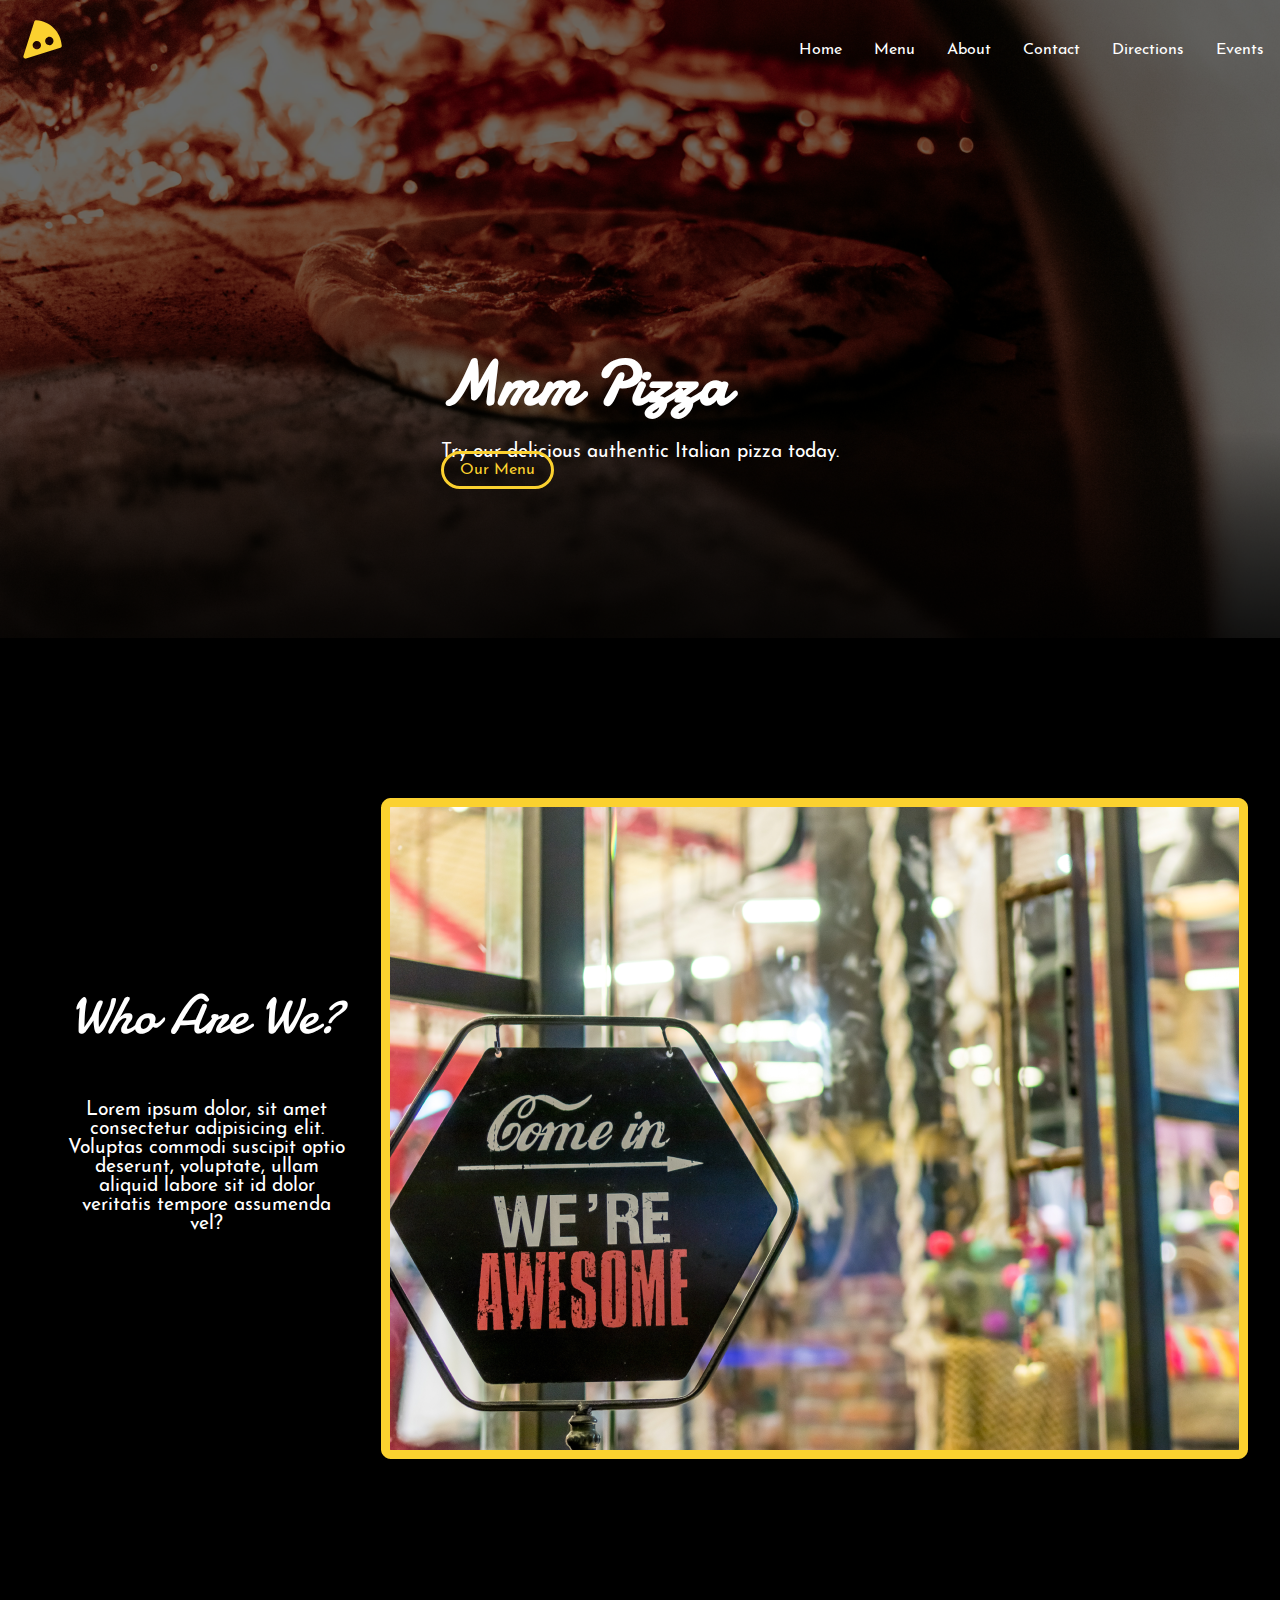
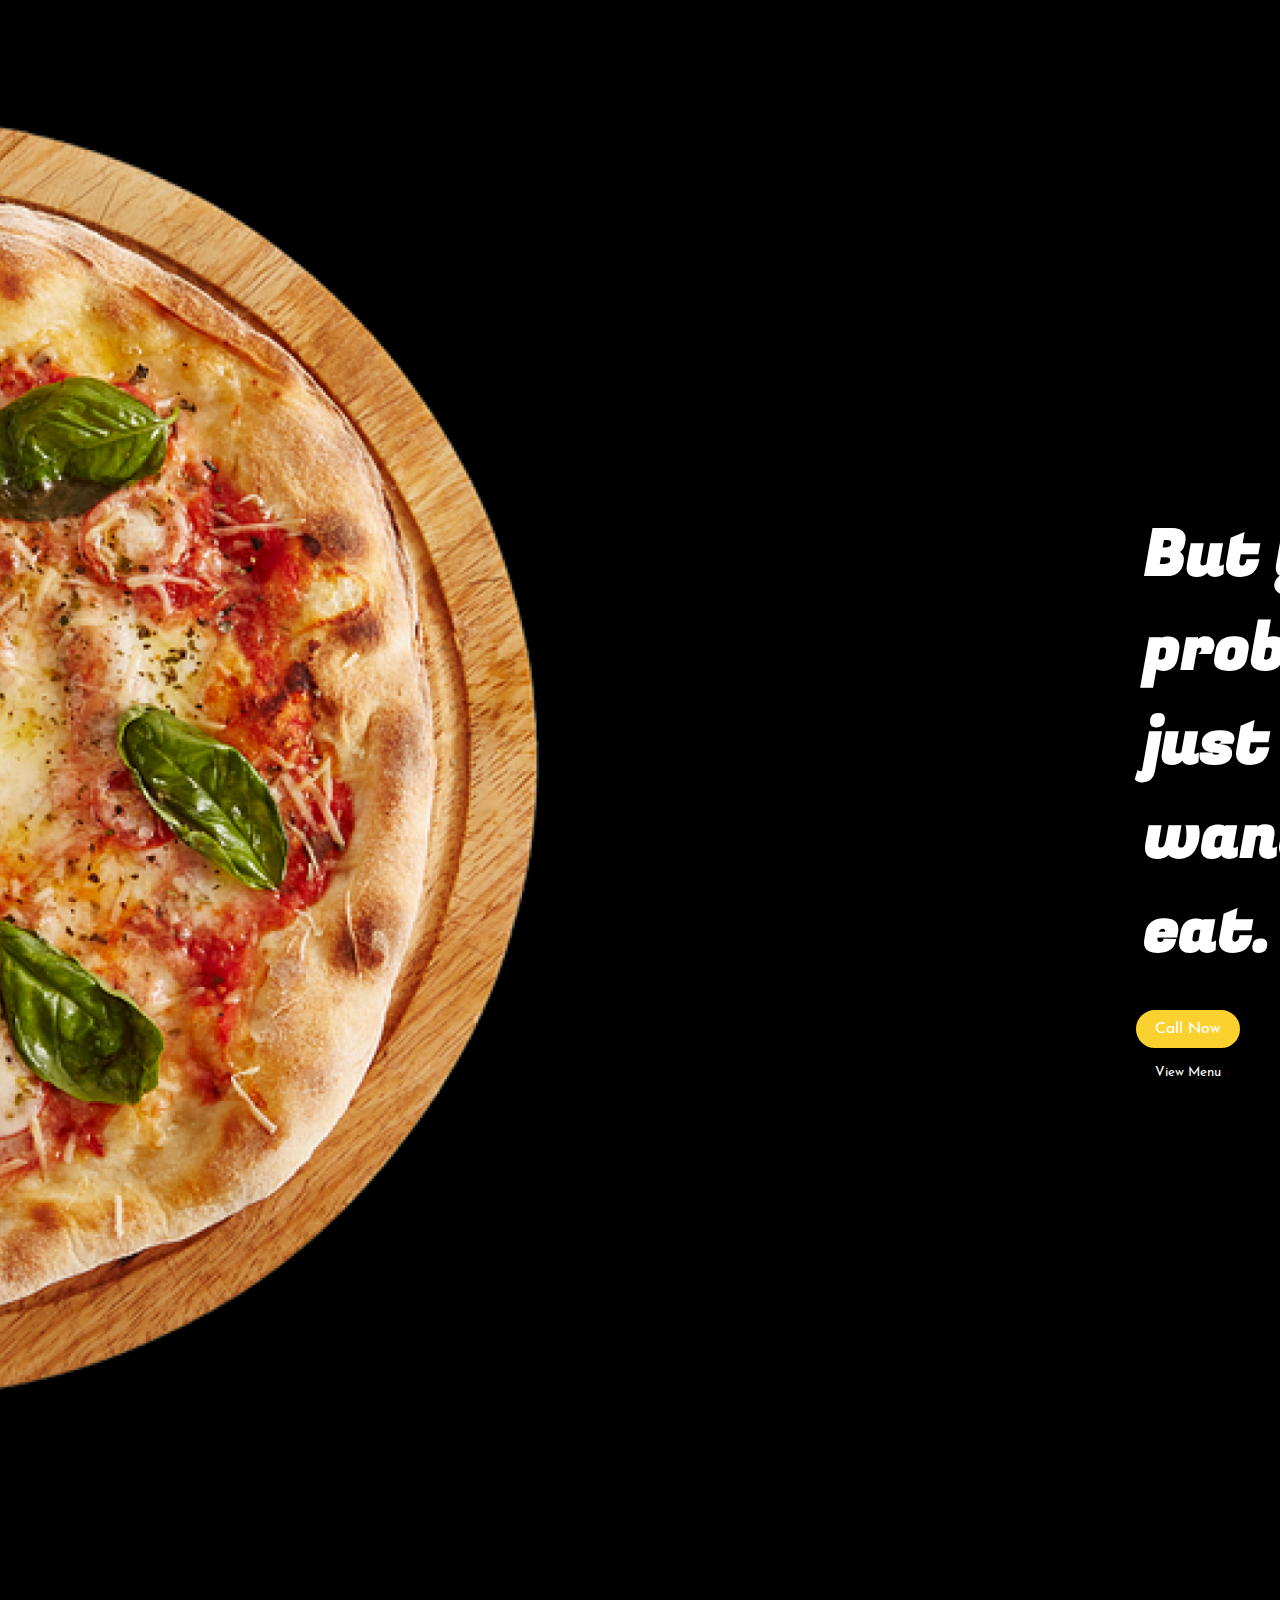
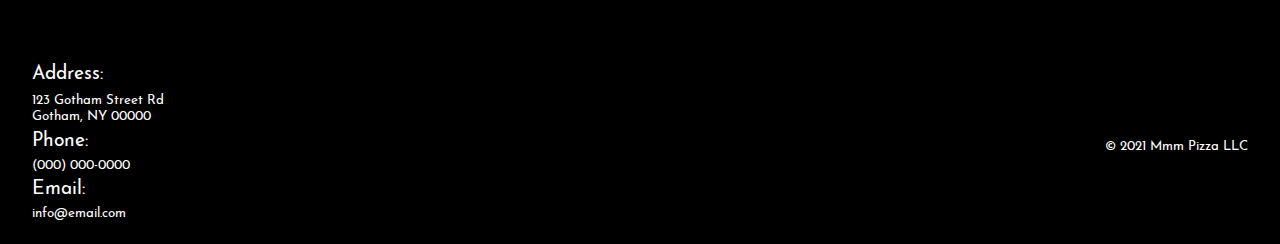
==== commit dd219a34: "spacing" ====
--- a/index.html
+++ b/index.html
@@ -39,9 +39,11 @@
 
     <!-- landing -->
     <section id="landing" class="d-flex flex-column j-c-c a-i-c py-5 my-5 w-100">
-      <h1>Mmm Pizza</h1>
-      <p class="mt-1">Try our delicious authentic Italian pizza today.</p>
-      <a class="button-1 px-1 py-05 mt-2" href="menu.html">Our Menu</a>
+      <div class="py-5 mt-5">
+        <h1>Mmm Pizza</h1>
+        <p class="mt-1 text-center">Try our delicious authentic Italian pizza today.</p>
+        <a class="button-1 px-1 py-05 mt-2" href="menu.html">Our Menu</a>
+      </div>
     </section><!-- /landing -->      
     </div><!-- /bgDiv -->
 
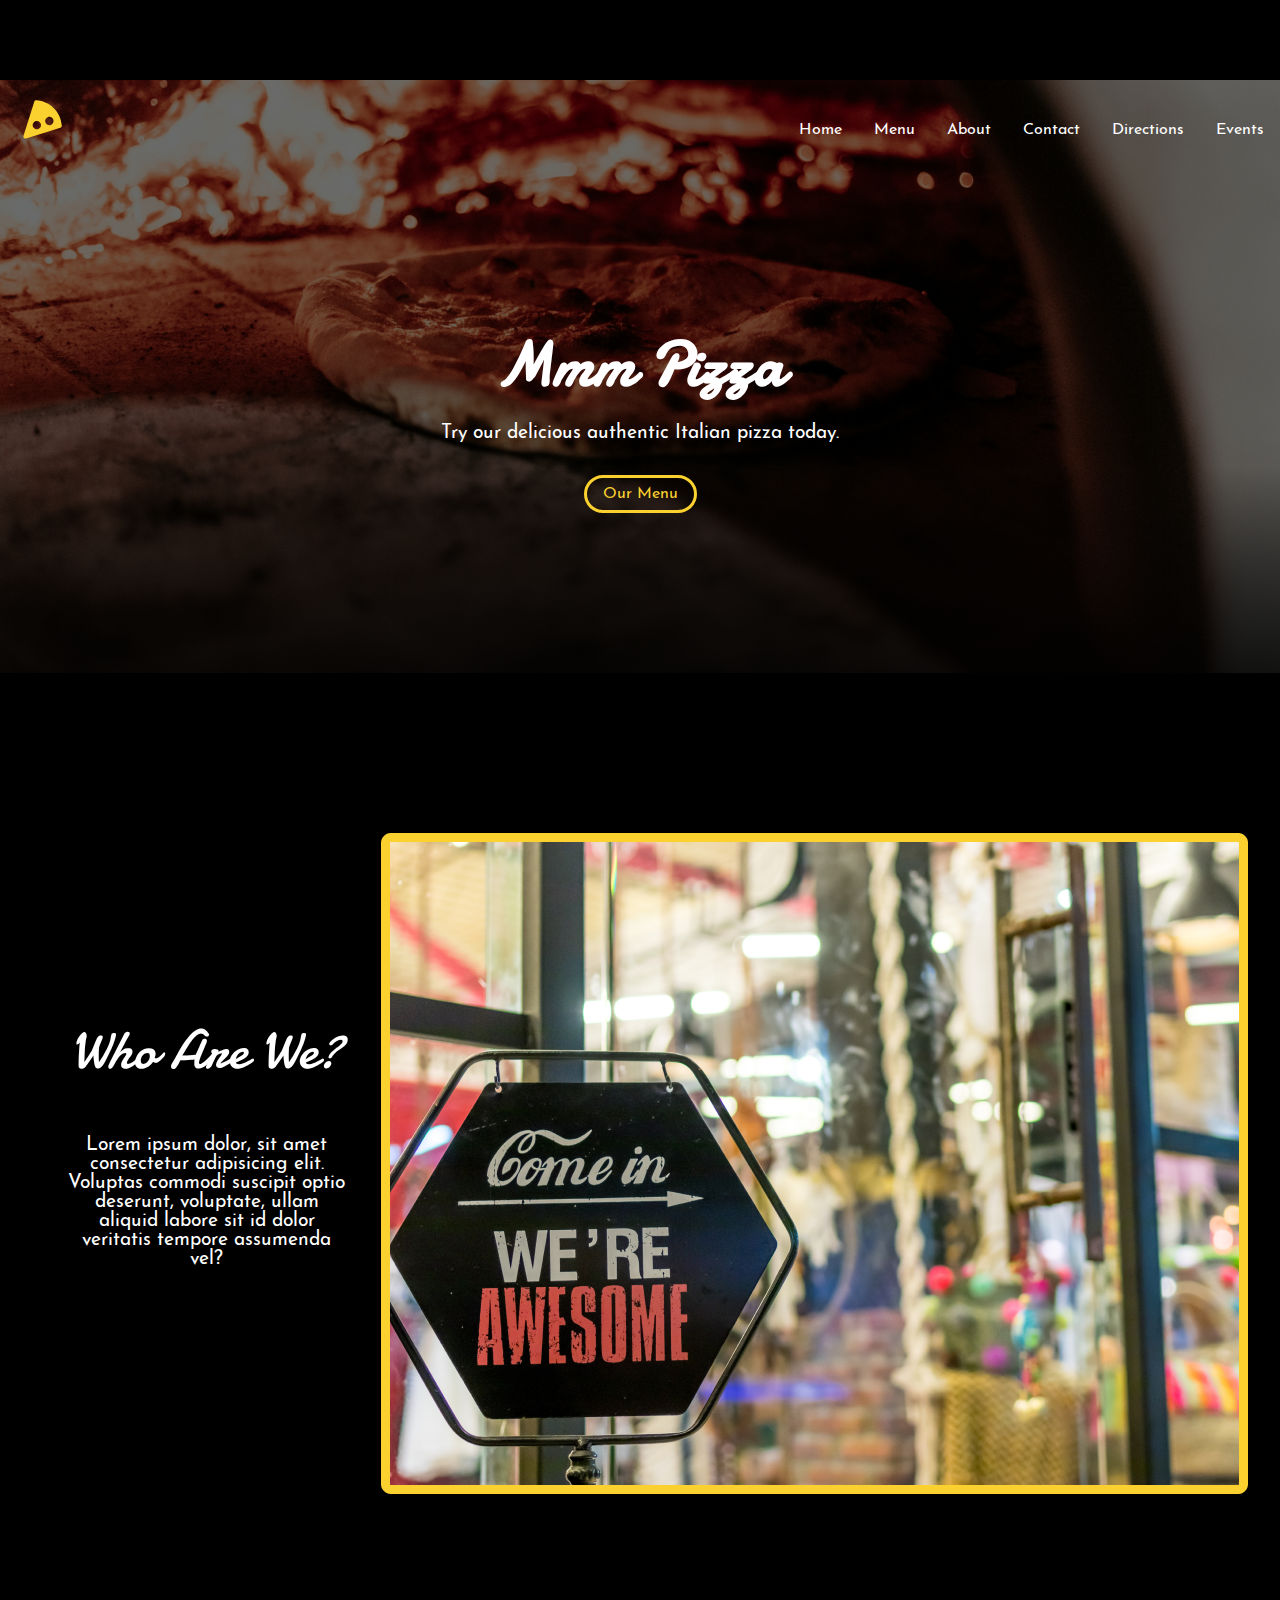
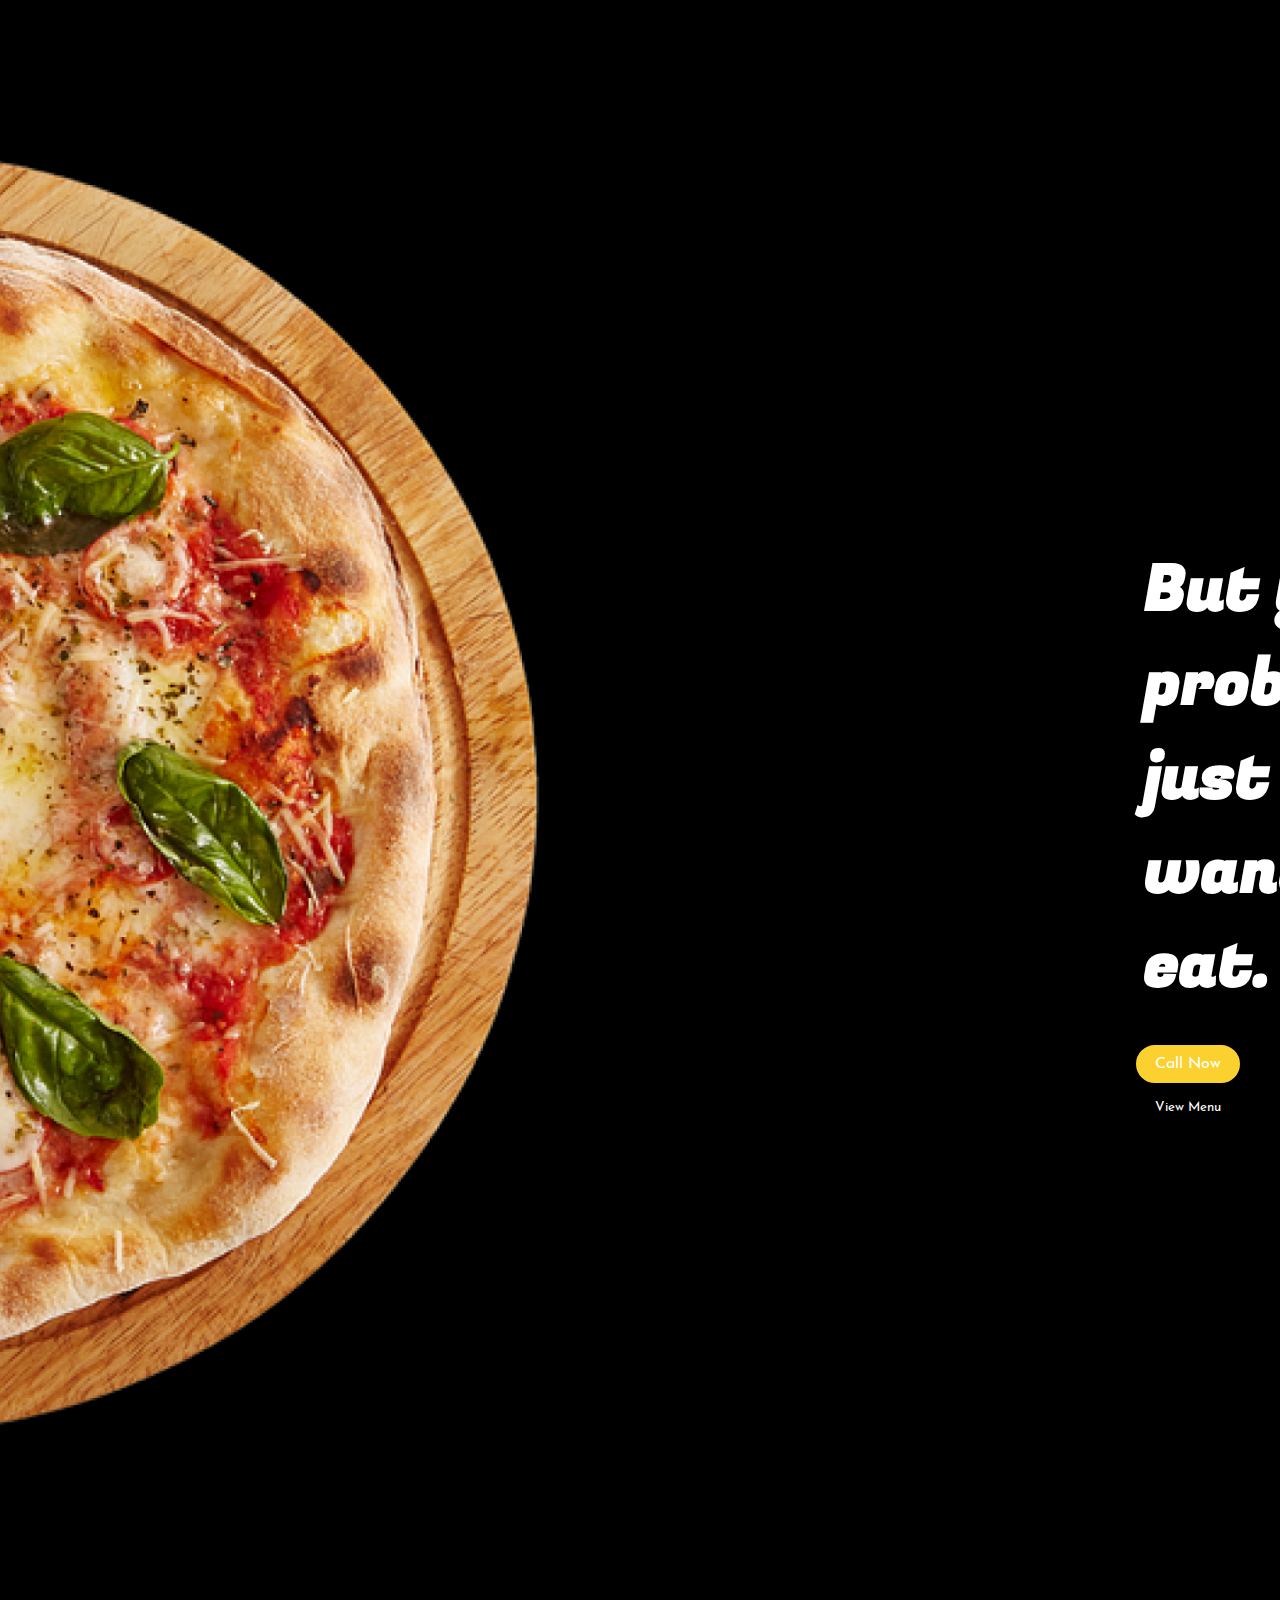
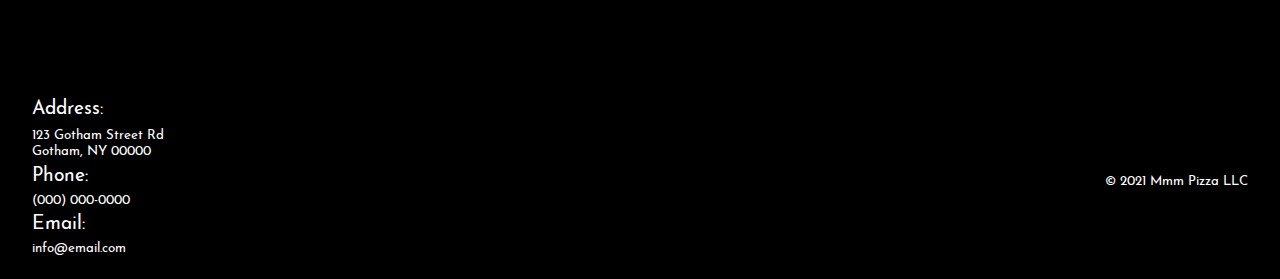
==== commit fc100bd6: "edit recent changes" ====
--- a/index.html
+++ b/index.html
@@ -38,8 +38,8 @@
     </header><!-- /header -->
 
     <!-- landing -->
-    <section id="landing" class="d-flex flex-column j-c-c a-i-c py-5 my-5 w-100">
-      <div class="py-5 mt-5">
+    <section id="landing" class="w-100 py-5 my-5">
+      <div class="d-flex flex-column j-c-c a-i-c py-5 mt-5">
         <h1>Mmm Pizza</h1>
         <p class="mt-1 text-center">Try our delicious authentic Italian pizza today.</p>
         <a class="button-1 px-1 py-05 mt-2" href="menu.html">Our Menu</a>
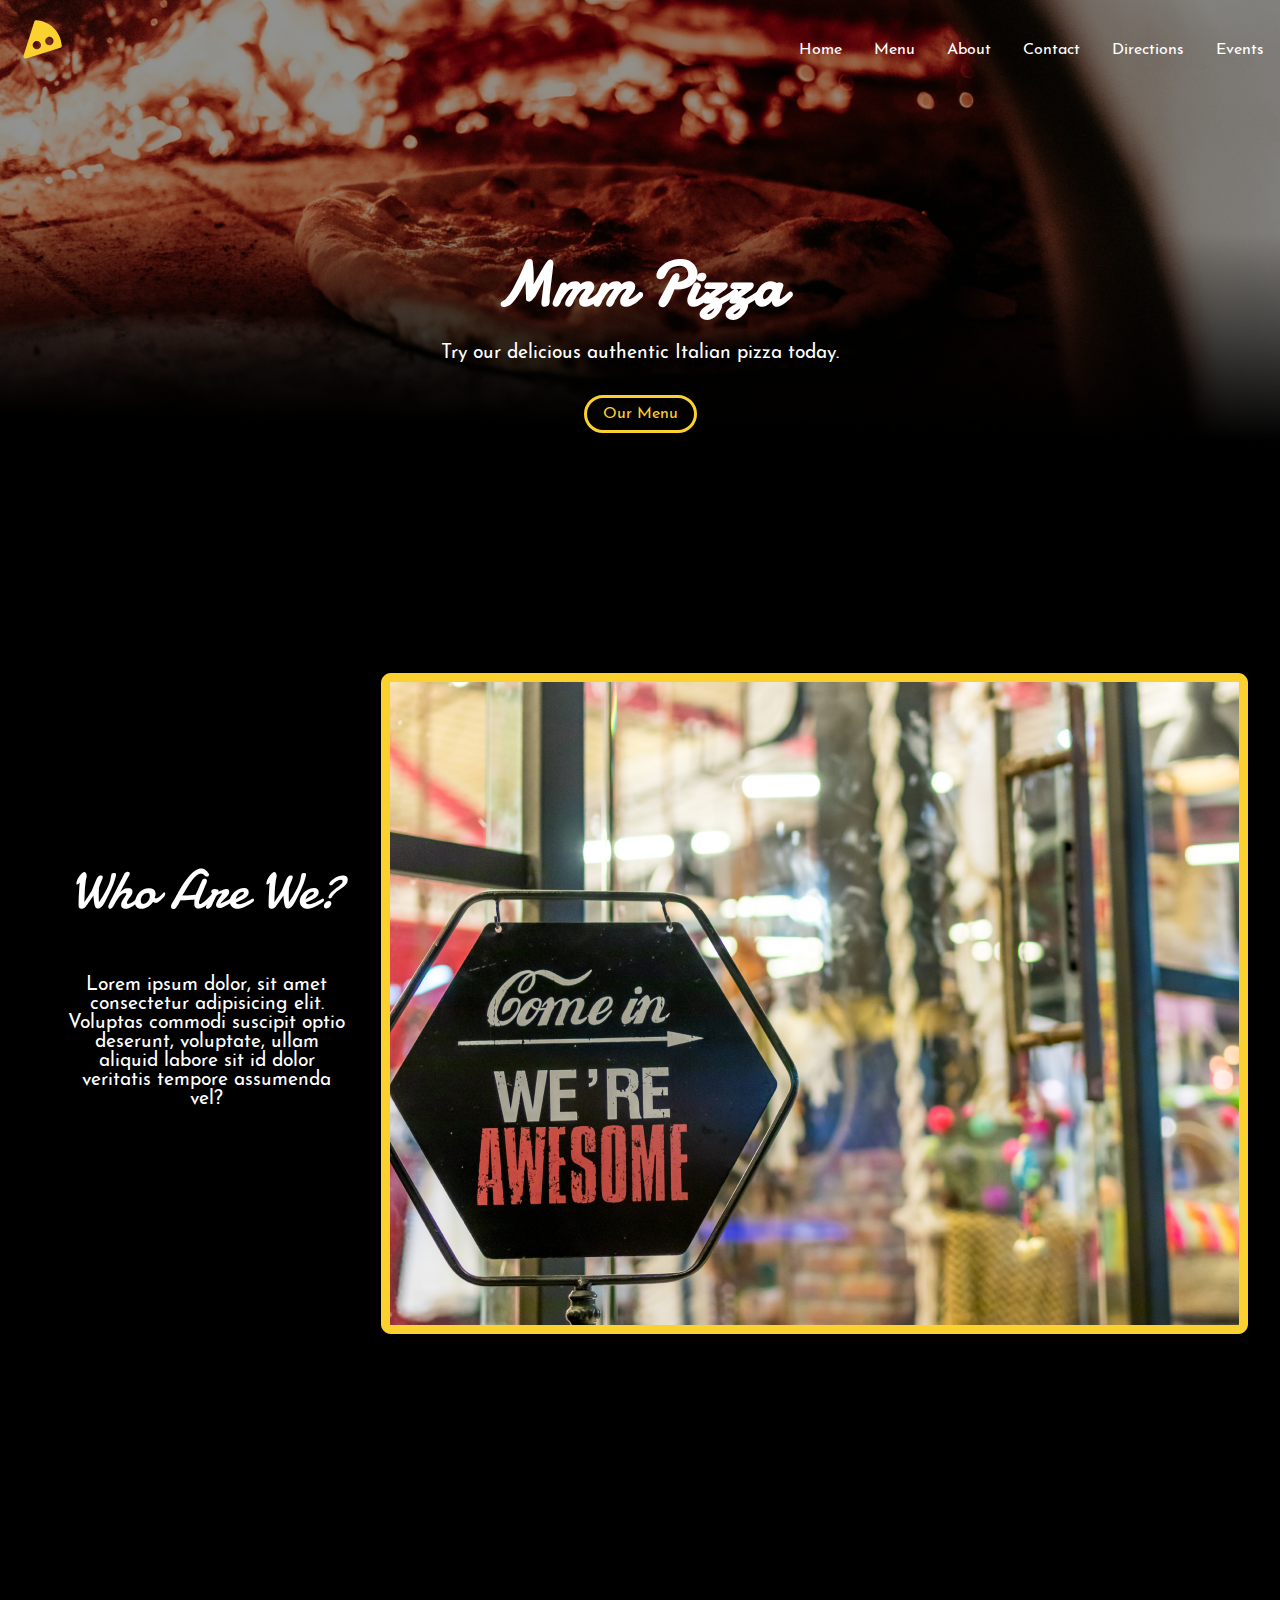
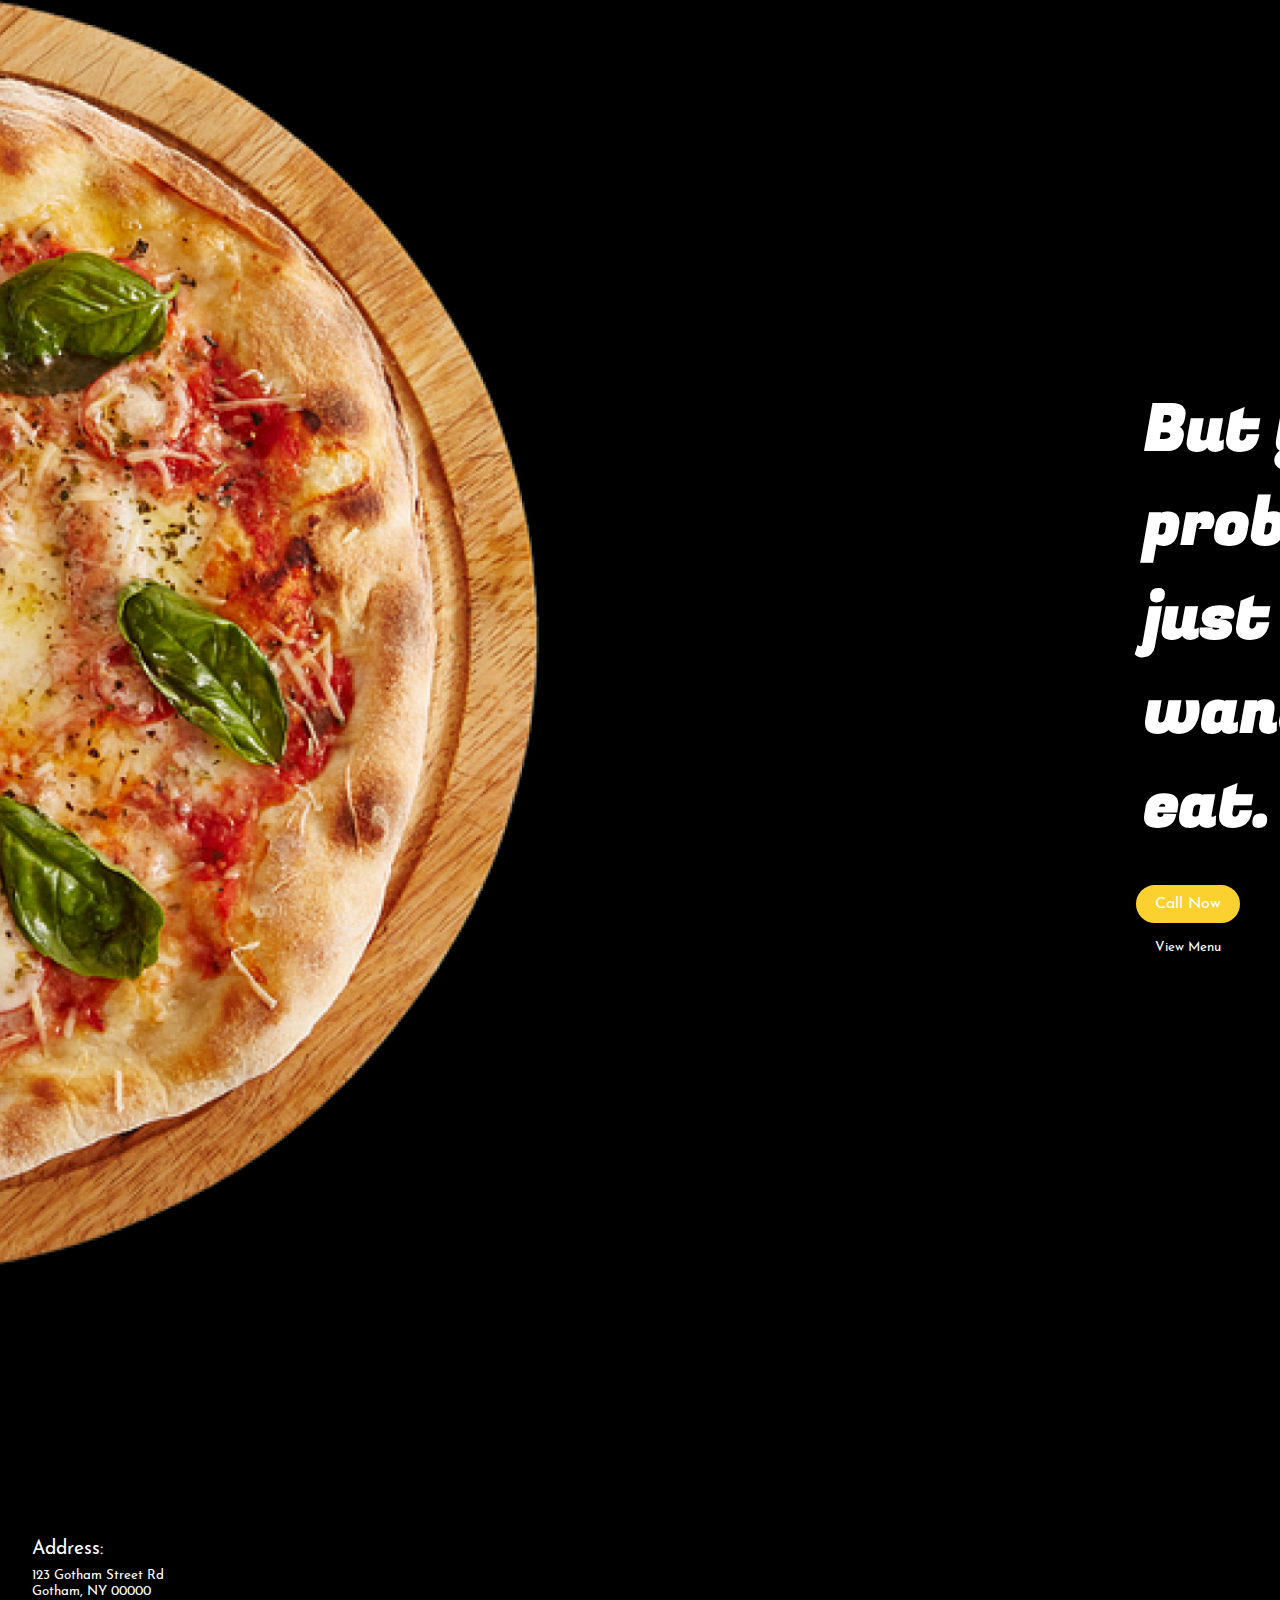
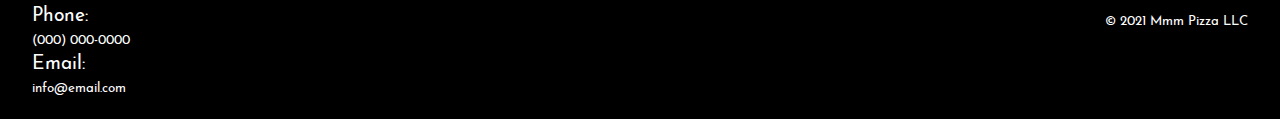
==== commit 8d684c6d: "margin" ====
--- a/index.html
+++ b/index.html
@@ -38,7 +38,7 @@
     </header><!-- /header -->
 
     <!-- landing -->
-    <section id="landing" class="w-100 py-5 my-5">
+    <section id="landing" class="w-100 py-5">
       <div class="d-flex flex-column j-c-c a-i-c py-5 mt-5">
         <h1>Mmm Pizza</h1>
         <p class="mt-1 text-center">Try our delicious authentic Italian pizza today.</p>
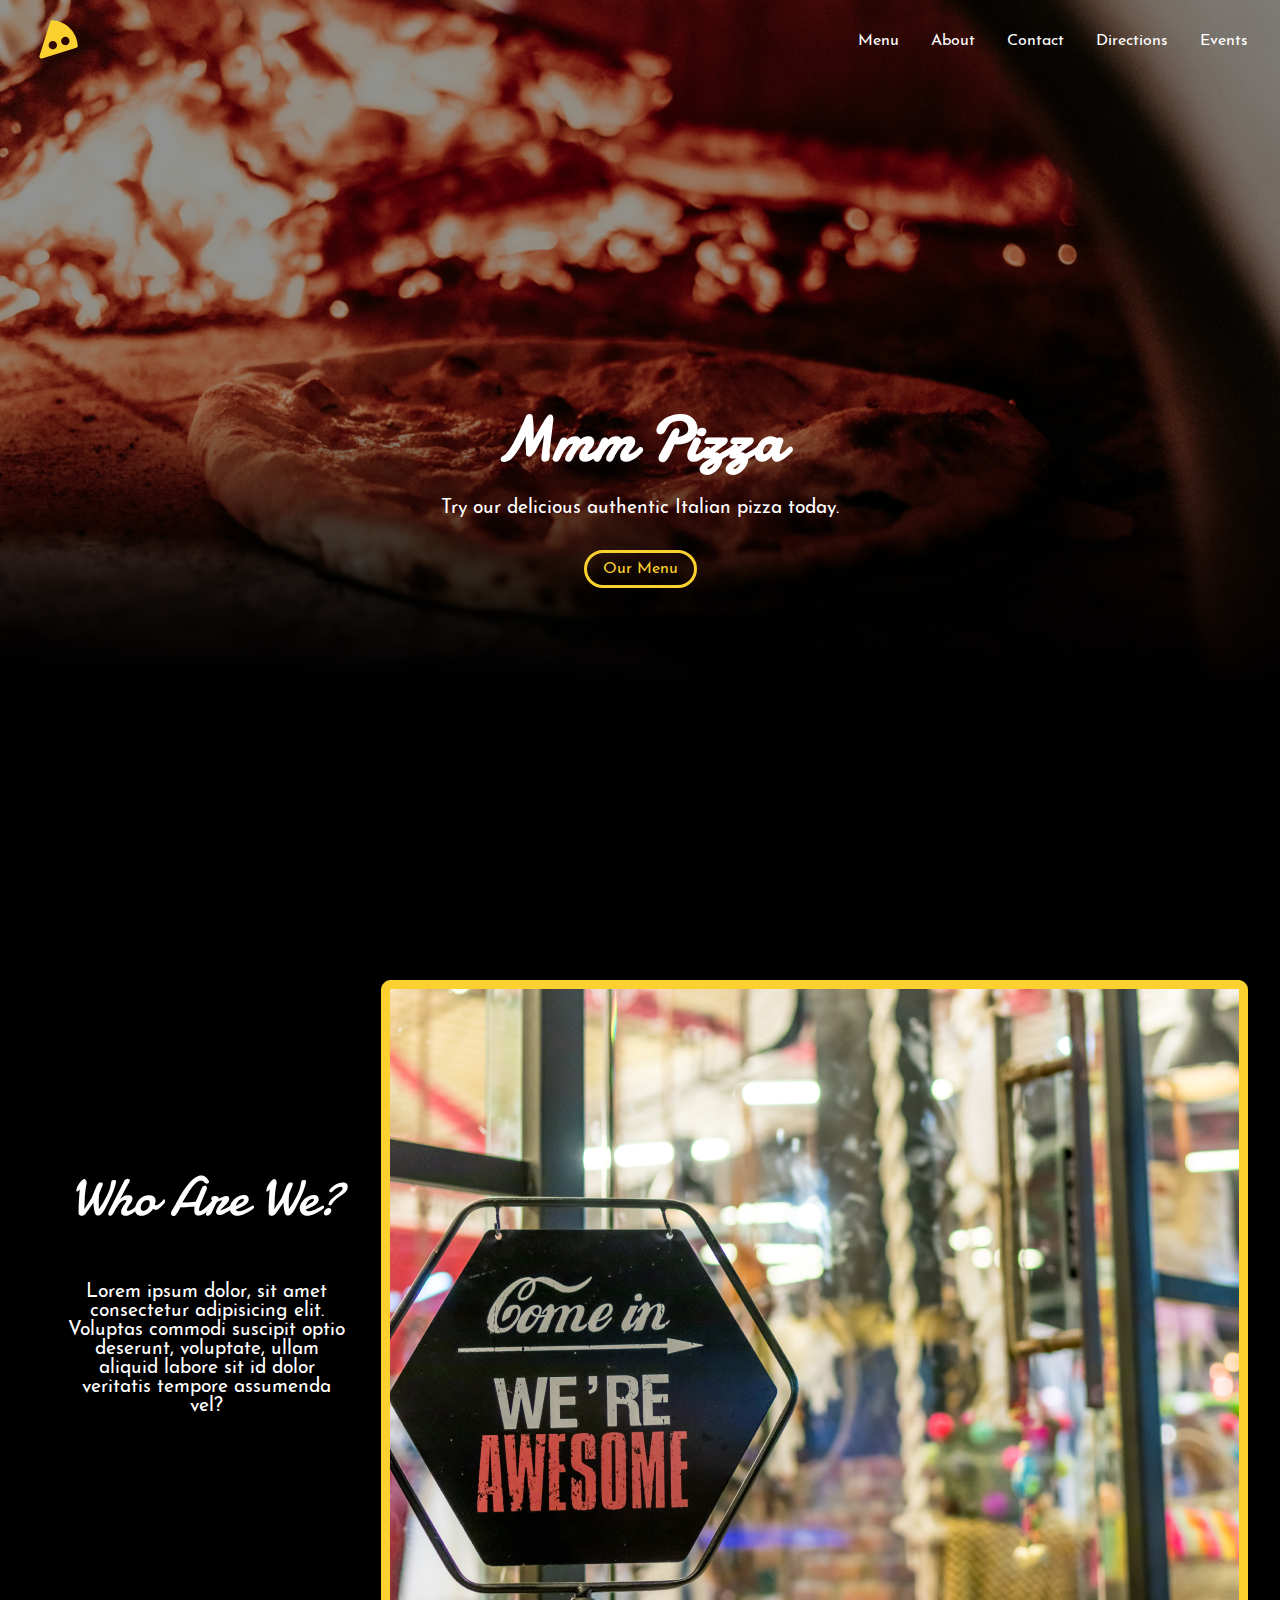
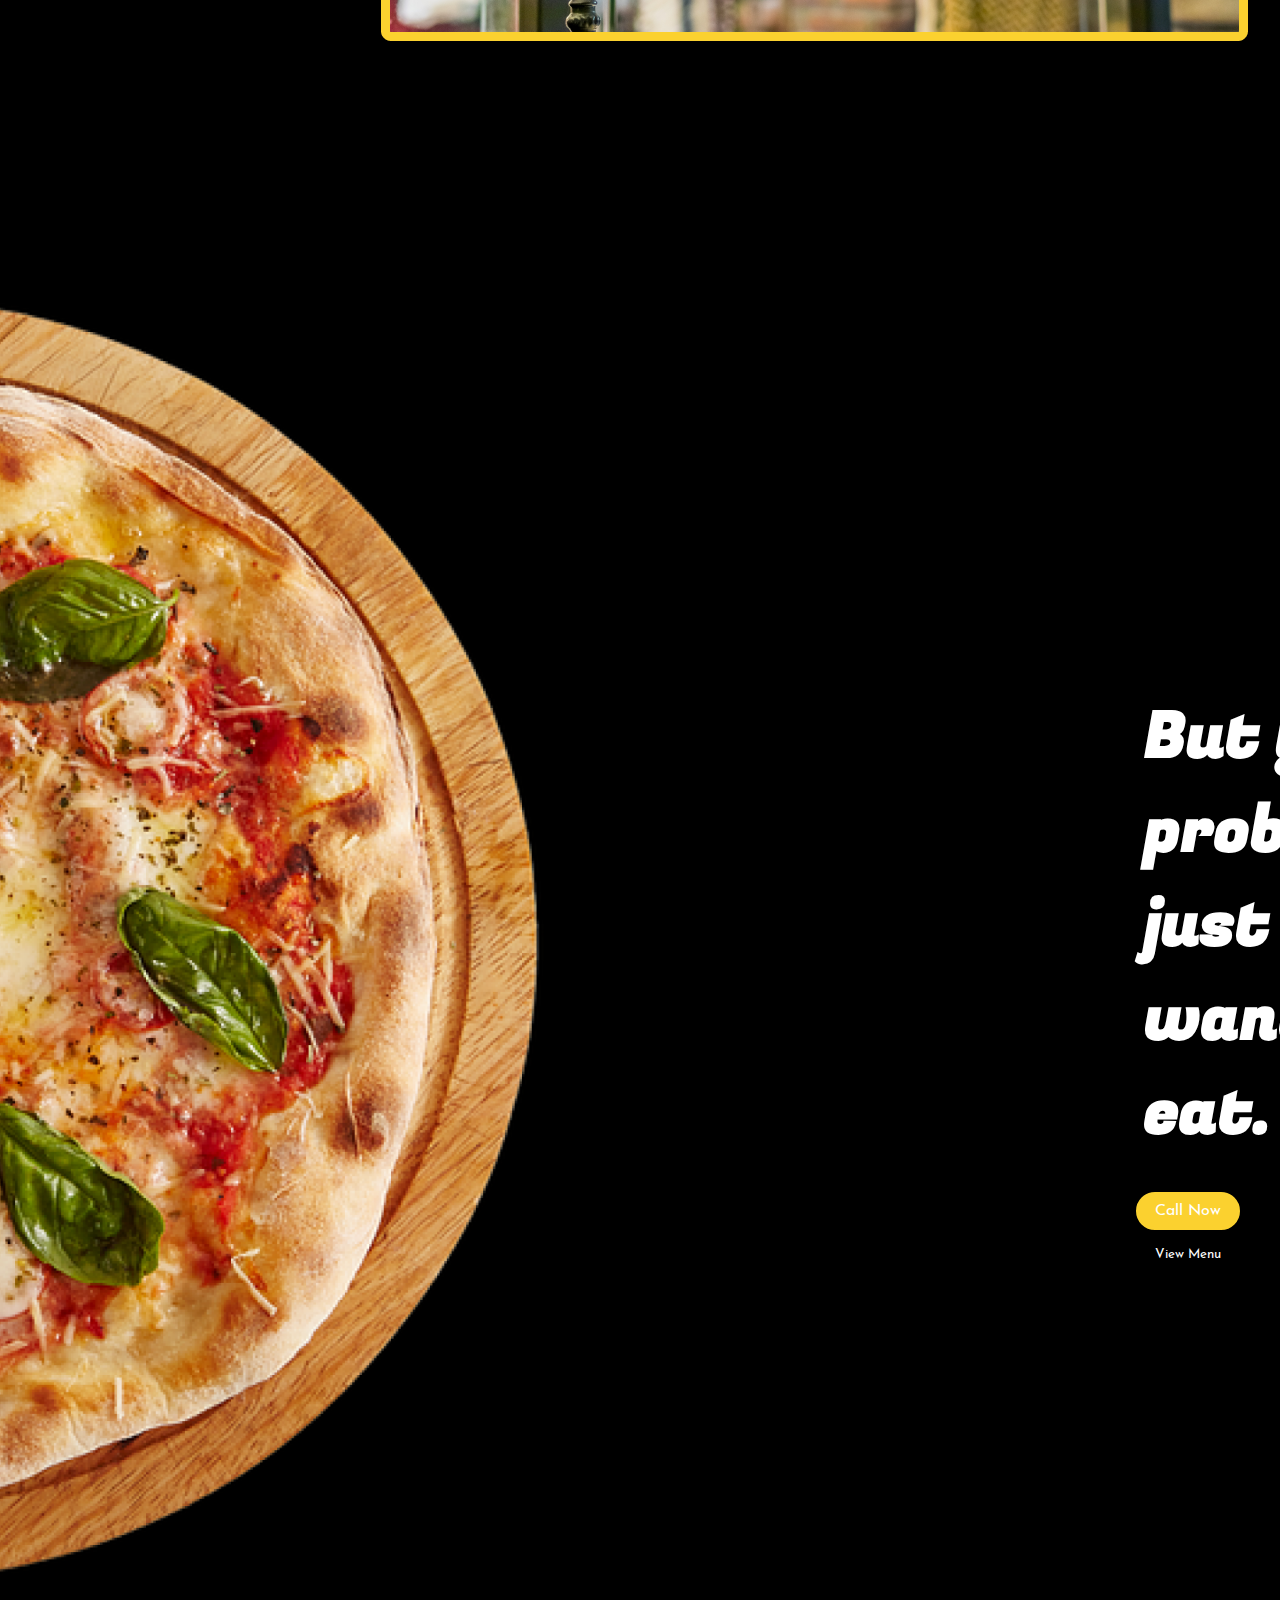
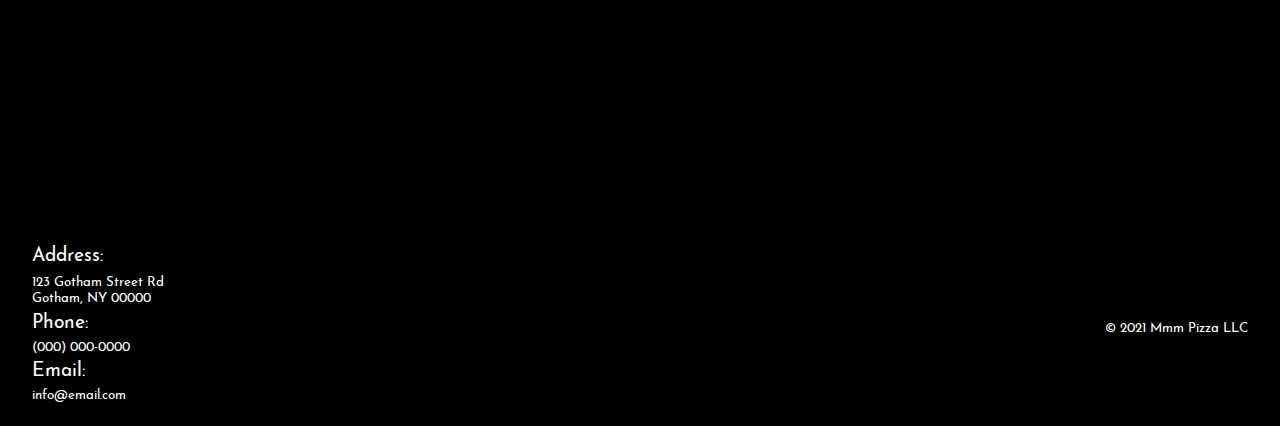
==== commit c8073f62: "landing height fixed" ====
--- a/index.html
+++ b/index.html
@@ -22,24 +22,24 @@
     
     <!-- bgDiv -->
     <div id="bgDiv">
-    <!-- header -->
-    <header>
-      <a href="index.html"><img class="logo me-auto" style="width: 50px;" src="svg/logo.svg" alt="logo"></a>
-        <input class="menuBtn" type="checkbox" id="menuBtn" />
-        <label class="menuIcon md-hide" for="menuBtn"><span class="navIcon"></span></label>
-        <ul class="menu">
-          <li><a href="index.html">Home</a></li>
-          <li><a href="menu.html">Menu</a></li>
-          <li><a href="about.html">About</a></li>
-          <li><a href="contact.html">Contact</a></li>
-          <li><a href="#location">Directions</a></li>
-          <li><a href="events.html">Events</a></li>
-        </ul>
+    <!-- *** header *** -->
+    <header id="header"  class="px-2 py-1">
+      <a class="logo d-flex a-i-c" href="index.html"><img style="width: 50px;" src="svg/logo.svg" alt="logo"></a>
+      <div class="empty"></div>
+      <input class="menu-btn" type="checkbox" id="menu-btn"/>
+      <label class="menu-icon md-hide" for="menu-btn"><span class="nav-icon"></span></label>
+      <ul class="menu">
+        <li class="me-2"><a href="menu.html">Menu</a></li>
+        <li class="me-2"><a href="about.html">About</a></li>
+        <li class="me-2"><a href="contact.html">Contact</a></li>
+        <li class="me-2"><a class="text-2" href="#directions">Directions</a></li>
+        <li><a href="events.html">Events</a></li>
+      </ul>
     </header><!-- /header -->
 
     <!-- landing -->
-    <section id="landing" class="w-100 py-5">
-      <div class="d-flex flex-column j-c-c a-i-c py-5 mt-5">
+    <section id="landing" class="d-flex default">
+      <div class="w-100 d-flex flex-column j-c-c a-i-c">
         <h1>Mmm Pizza</h1>
         <p class="mt-1 text-center">Try our delicious authentic Italian pizza today.</p>
         <a class="button-1 px-1 py-05 mt-2" href="menu.html">Our Menu</a>
--- a/css/main.min.css
+++ b/css/main.min.css
@@ -1 +1 @@
-*{margin:0;padding:0}html{scroll-behavior:smooth;overflow-x:hidden}a{text-decoration:none}@font-face{font-family:"Damion-Regular";src:url("../fonts/Damion-Regular.ttf") format("truetype")}@font-face{font-family:"JosefinSans-Regular";src:url("../fonts/JosefinSans-Regular.ttf") format("truetype")}@font-face{font-family:"FugazOne-Regular";src:url("../fonts/FugazOne-Regular.ttf") format("truetype")}h1{font-size:3.5rem;font-weight:900;font-family:"Damion-Regular"}@media screen and (min-width: 768px){h1{font-size:4rem}}h2{font-size:3rem}@media screen and (min-width: 1024px){h2{font-size:3.5rem}}h3{font-size:1.5rem}h2,h3,h4{font-weight:500;font-family:"Damion-Regular"}p{font-size:1.2rem}body{font-family:"JosefinSans-Regular"}.body-font{font-family:"FugazOne-Regular"}img{width:100%}a{color:#fff}#contactForm{max-width:500px}.grow:hover{transform:scale(1.03)}.vh100{height:100vh}header{width:100%;z-index:99}header a{color:#fff}header ul{list-style:none;overflow:hidden}header ul a{display:block;font-size:1.2rem;padding:1rem 0}@media screen and (min-width: 768px){header ul a{font-size:1rem;padding:2rem 1rem}}header ul a:hover{color:#fbd12f;transition:all .5s ease-in-out}header li{margin:1rem}@media screen and (min-width: 768px){header li{margin:.6rem 0;float:left}}@media screen and (min-width: 768px){header .item{margin-right:1rem}}@media screen and (min-width: 768px){header .button-3{margin-right:1rem}}header .logo{font-family:"PoppinsExtraBold";display:block;float:left;padding:1rem 1rem 0}header .menu{clear:both;max-height:0;transition:max-height .2s ease-out}@media screen and (min-width: 768px){header .menu{clear:none;float:right;max-height:none}}header .menuIcon{cursor:pointer;float:right;padding:3rem 1rem;position:relative;-webkit-user-select:none;-moz-user-select:none;-ms-user-select:none;user-select:none}header .menuIcon .navIcon{display:block;width:18px;height:2px;position:relative;background:#fff;transition:background .2s ease-out}header .menuIcon .navIcon:before,header .menuIcon .navIcon:after{display:block;width:100%;height:100%;position:absolute;background:#fff;content:"";transition:all .2s ease-out}header .menuIcon .navIcon:before{top:5px}header .menuIcon .navIcon:after{top:-5px}header .menuBtn{display:none}header .menuBtn:checked~.menu{max-height:400px}@media screen and (max-width: 768px){header .menuBtn:checked~.menu{padding:1rem 0;transition:all .5s ease-in-out}}header .menuBtn:checked~.menuIcon .navIcon{background-color:transparent}header .menuBtn:checked~.menuIcon .navIcon:before{transform:rotate(-45deg);top:0}header .menuBtn:checked~.menuIcon .navIcon:after{transform:rotate(45deg);top:0}#bgDiv{background-image:url("../img/background.png");background-position:bottom;background-size:cover;background-repeat:none}.m-0{margin:0}.m-1{margin:1rem}.m-2{margin:2rem}.m-3{margin:3rem}.m-4{margin:4rem}.m-5{margin:5rem}.mx-0{margin-right:0;margin-left:0}.mx-1{margin-right:1rem;margin-left:1rem}.mx-2{margin-right:2rem;margin-left:2rem}.mx-3{margin-right:3rem;margin-left:3rem}.mx-4{margin-right:4rem;margin-left:4rem}.mx-5{margin-right:5rem;margin-left:5rem}.mx-auto{margin-right:auto;margin-left:auto}.my-0{margin-top:0;margin-bottom:0}.my-1{margin-top:1rem;margin-bottom:1rem}.my-2{margin-top:2rem;margin-bottom:2rem}.my-3{margin-top:3rem;margin-bottom:3rem}.my-4{margin-top:4rem;margin-bottom:4rem}.my-5{margin-top:5rem;margin-bottom:5rem}.my-auto{margin-right:auto;margin-left:auto}.mt-0{margin-top:0}.mt-1{margin-top:1rem}.mt-2{margin-top:2rem}.mt-3{margin-top:3rem}.mt-4{margin-top:4rem}.mt-5{margin-top:5rem}.mt-auto{margin-top:auto}.me-0{margin-right:0}.me-1{margin-right:1rem}.me-2{margin-right:2rem}.me-3{margin-right:3rem}.me-4{margin-right:4rem}.me-5{margin-right:5rem}.me-auto{margin-right:auto}.mb-0{margin-bottom:0}.mb-1{margin-bottom:1rem}.mb-2{margin-bottom:2rem}.mb-3{margin-bottom:3rem}.mb-4{margin-bottom:4rem}.mb-5{margin-bottom:5rem}.mb-auto{margin-bottom:auto}.ms-0{margin-left:0}.ms-1{margin-left:1rem}.ms-2{margin-left:2rem}.ms-3{margin-left:3rem}.ms-4{margin-left:4rem}.ms-5{margin-left:5rem}.ms-auto{margin-left:auto}.p-0{padding:0}.p-1{padding:1rem}.p-2{padding:2rem}.p-3{padding:3rem}.p-4{padding:4rem}.p-5{padding:5rem}.p-auto{padding:auto}.px-0{padding-right:0;padding-left:0}.px-05{padding-right:.5rem;padding-left:.5rem}.px-1{padding-right:1rem;padding-left:1rem}.px-2{padding-right:2rem;padding-left:2rem}.px-3{padding-right:3rem;padding-left:3rem}.px-4{padding-right:4rem;padding-left:4rem}.px-5{padding-right:5rem;padding-left:5rem}.px-auto{padding-right:auto;padding-left:auto}.py-0{padding-top:0;padding-bottom:0}.py-05{padding-top:.5rem;padding-bottom:.5rem}.py-1{padding-top:1rem;padding-bottom:1rem}.py-2{padding-top:2rem;padding-bottom:2rem}.py-3{padding-top:3rem;padding-bottom:3rem}.py-4{padding-top:4rem;padding-bottom:4rem}.py-5{padding-top:5rem;padding-bottom:5rem}.py-auto{padding-top:auto;padding-bottom:auto}.pt-0{padding-top:0}.pt-1{padding-top:1rem}.pt-2{padding-top:2rem}.pt-3{padding-top:3rem}.pt-4{padding-top:4rem}.pt-5{padding-top:5rem}.pt-auto{padding-top:auto}.pe-0{padding-right:0}.pe-1{padding-right:1rem}.pe-2{padding-right:2rem}.pe-3{padding-right:3rem}.pe-4{padding-right:4rem}.pe-5{padding-right:5rem}.pe-auto{padding-right:auto}.pb-0{padding-bottom:0}.pb-1{padding-bottom:1rem}.pb-2{padding-bottom:2rem}.pb-3{padding-bottom:3rem}.pb-4{padding-bottom:4rem}.pb-5{padding-bottom:5rem}.pb-auto{padding-bottom:auto}.ps-0{padding-left:0}.ps-1{padding-left:1rem}.ps-2{padding-left:2rem}.ps-3{padding-left:3rem}.ps-4{padding-left:4rem}.ps-5{padding-left:5rem}.ps-auto{padding-left:auto}.w-100{width:100%}.w-95{width:95%}.w-90{width:90%}.w-80{width:80%}.w-70{width:70%}@media screen and (max-width: 768px){.smb-w-70{width:70%}}.w-60{width:60%}.w-50{width:50%}.w-45{width:45%}.w-40{width:40%}.w-30{width:30%}.w-20{width:20%}.w-10{width:10%}.d-flex{display:flex}@media screen and (min-width: 420px){.sm-d-flex{display:flex}}@media screen and (min-width: 620px){.sm-md-d-flex{display:flex}}@media screen and (min-width: 768px){.md-d-flex{display:flex}}@media screen and (min-width: 1024px){.lg-d-flex{display:flex}}@media screen and (min-width: 1600px){.xl-d-flex{display:flex}}.flex-column{flex-direction:column}.flex-column-reverse{flex-direction:column-reverse}.flex-row{flex-direction:row}.flex-row-reverse{flex-direction:row-reverse}@media screen and (min-width: 420px){.sm-flex-row{flex-direction:row}}@media screen and (min-width: 768px){.md-flex-row{flex-direction:row}}@media screen and (min-width: 1024px){.lg-flex-row{flex-direction:row}}@media screen and (min-width: 1600px){.xl-flex-row{flex-direction:row}}.j-c-s{justify-content:start}.j-c-spc{justify-content:space-between}.j-c-c{justify-content:center}.j-c-e{justify-content:end}@media screen and (min-width: 420px){.sm-j-c-s{justify-content:start}}@media screen and (min-width: 420px){.sm-j-c-c{justify-content:center}}@media screen and (min-width: 768px){.sm-j-c-e{justify-content:end}}@media screen and (min-width: 768px){.md-j-c-s{justify-content:start}}@media screen and (min-width: 768px){.md-j-c-c{justify-content:center}}@media screen and (min-width: 768px){.md-j-c-e{justify-content:end}}.a-i-s{align-items:start}.a-i-c{align-items:center}.a-i-e{align-items:end}@media screen and (min-width: 420px){.sm-a-i-s{align-items:start}}@media screen and (min-width: 420px){.sm-a-i-c{align-items:center}}@media screen and (min-width: 768px){.sm-a-i-e{align-items:end}}@media screen and (min-width: 620px){.sm-md-a-i-s{align-items:start}}@media screen and (min-width: 768px){.md-a-i-s{align-items:start}}@media screen and (min-width: 768px){.md-a-i-c{align-items:center}}@media screen and (min-width: 768px){.md-a-i-e{align-items:end}}.text-white{color:#fff}.text-center{text-align:center}@media screen and (min-width: 620px){.sm-md-text-start{text-align:start}}@media screen and (min-width: 768px){.md-text-start{text-align:start}}.bg-white{background-color:#fff}.bg-black{background-color:#000}.hide{display:none}@media screen and (min-width: 420px){.sm-hide{display:none}}@media screen and (min-width: 768px){.md-hide{display:none}}@media screen and (min-width: 1024px){.lg-hide{display:none}}@media screen and (min-width: 1600px){.xl-hide{display:none}}.show{display:block}@media screen and (min-width: 420px){.sm-show{display:block}}@media screen and (min-width: 620px){.sm-md-show{display:block}}@media screen and (min-width: 768px){.md-show{display:block}}@media screen and (min-width: 1024px){.lg-show{display:block}}@media screen and (min-width: 1600px){.xl-show{display:block}}.button-1{color:#fbd12f;border:3px solid #fbd12f;border-radius:50px}.button-2{color:#fff;background-color:#fbd12f;border:3px solid #fbd12f;border-radius:50px}.button-1:hover{color:#fff;background:#fbd12f;transition:all .5s ease-in-out}.button-2:hover{color:#fbd12f;background:none;border:3px solid #fbd12f;transition:all .5s ease-in-out}input,textarea{background-color:#fff;color:#867e6e;padding:1rem;border-radius:22px;border:none;resize:vertical}/*# sourceMappingURL=main.min.css.map */+*{margin:0;padding:0}html{scroll-behavior:smooth;overflow-x:hidden}a{text-decoration:none}li{list-style:none}@font-face{font-family:"Damion-Regular";src:url("../fonts/Damion-Regular.ttf") format("truetype")}@font-face{font-family:"JosefinSans-Regular";src:url("../fonts/JosefinSans-Regular.ttf") format("truetype")}@font-face{font-family:"FugazOne-Regular";src:url("../fonts/FugazOne-Regular.ttf") format("truetype")}h1{font-size:3.5rem;font-weight:900;font-family:"Damion-Regular"}@media screen and (min-width: 768px){h1{font-size:4rem}}h2{font-size:3rem}@media screen and (min-width: 1024px){h2{font-size:3.5rem}}h3{font-size:1.5rem}h2,h3,h4{font-weight:500;font-family:"Damion-Regular"}p{font-size:1.2rem}body{font-family:"JosefinSans-Regular"}.body-font{font-family:"FugazOne-Regular"}img{width:100%}a{color:#fff}#contactForm{max-width:500px}.grow:hover{transform:scale(1.03)}.vh100{height:100vh}#header{display:grid;grid-template-columns:1fr 15fr 1fr}#header .logo{width:-webkit-fit-content;width:-moz-fit-content;width:fit-content}#header a{color:#fff}#header a:hover{color:#ffbe0b;transition:all .3s ease-in-out}#header .menu{clear:both;max-height:0;transition:max-height .2s ease-out;transform:translate(-150px)}#header .menu li{padding:1.5rem 0}@media screen and (min-width: 768px){#header .menu li{padding:0}}@media screen and (min-width: 768px){#header .menu{display:flex;justify-content:flex-end;align-items:center;max-height:none;padding:0;transform:translate(0px)}}#header .menu-icon{display:flex;justify-content:flex-end;align-items:center;cursor:pointer;-webkit-user-select:none;-moz-user-select:none;-ms-user-select:none;user-select:none}@media screen and (min-width: 768px){#header .menu-icon{display:none}}#header .menu-icon .nav-icon{display:block;width:20px;height:2px;position:relative;background:#fff;border-radius:5px;transition:background .2s ease-out}#header .menu-icon .nav-icon:before,#header .menu-icon .nav-icon:after{content:"";display:block;width:100%;height:100%;position:absolute;background:#fff;border-radius:5px;transition:all .2s ease-out}#header .menu-icon .nav-icon:before{top:6px}#header .menu-icon .nav-icon:after{top:-6px}#header .menu-btn{display:none}#header .menu-btn:checked~.menu{max-height:400px;transform:translate(0px);transition:all .3s ease-in-out}@media screen and (max-width: 768px){#header .menu-btn:checked~.menu{padding:2rem 0}}#header .menu-btn:checked~.menu-icon .nav-icon{background-color:transparent}#header .menu-btn:checked~.menu-icon .nav-icon:before{transform:rotate(-45deg);top:0}#header .menu-btn:checked~.menu-icon .nav-icon:after{transform:rotate(45deg);top:0}section{z-index:1}#bgDiv{background-image:url("../img/background.png");background-position:bottom;background-size:cover;background-repeat:none}.m-0{margin:0}.m-1{margin:1rem}.m-2{margin:2rem}.m-3{margin:3rem}.m-4{margin:4rem}.m-5{margin:5rem}.mx-0{margin-right:0;margin-left:0}.mx-1{margin-right:1rem;margin-left:1rem}.mx-2{margin-right:2rem;margin-left:2rem}.mx-3{margin-right:3rem;margin-left:3rem}.mx-4{margin-right:4rem;margin-left:4rem}.mx-5{margin-right:5rem;margin-left:5rem}.mx-auto{margin-right:auto;margin-left:auto}.my-0{margin-top:0;margin-bottom:0}.my-1{margin-top:1rem;margin-bottom:1rem}.my-2{margin-top:2rem;margin-bottom:2rem}.my-3{margin-top:3rem;margin-bottom:3rem}.my-4{margin-top:4rem;margin-bottom:4rem}.my-5{margin-top:5rem;margin-bottom:5rem}.my-auto{margin-right:auto;margin-left:auto}.mt-0{margin-top:0}.mt-1{margin-top:1rem}.mt-2{margin-top:2rem}.mt-3{margin-top:3rem}.mt-4{margin-top:4rem}.mt-5{margin-top:5rem}.mt-auto{margin-top:auto}.me-0{margin-right:0}.me-1{margin-right:1rem}.me-2{margin-right:2rem}.me-3{margin-right:3rem}.me-4{margin-right:4rem}.me-5{margin-right:5rem}.me-auto{margin-right:auto}.mb-0{margin-bottom:0}.mb-1{margin-bottom:1rem}.mb-2{margin-bottom:2rem}.mb-3{margin-bottom:3rem}.mb-4{margin-bottom:4rem}.mb-5{margin-bottom:5rem}.mb-auto{margin-bottom:auto}.ms-0{margin-left:0}.ms-1{margin-left:1rem}.ms-2{margin-left:2rem}.ms-3{margin-left:3rem}.ms-4{margin-left:4rem}.ms-5{margin-left:5rem}.ms-auto{margin-left:auto}.p-0{padding:0}.p-1{padding:1rem}.p-2{padding:2rem}.p-3{padding:3rem}.p-4{padding:4rem}.p-5{padding:5rem}.p-auto{padding:auto}.px-0{padding-right:0;padding-left:0}.px-05{padding-right:.5rem;padding-left:.5rem}.px-1{padding-right:1rem;padding-left:1rem}.px-2{padding-right:2rem;padding-left:2rem}.px-3{padding-right:3rem;padding-left:3rem}.px-4{padding-right:4rem;padding-left:4rem}.px-5{padding-right:5rem;padding-left:5rem}.px-auto{padding-right:auto;padding-left:auto}.py-0{padding-top:0;padding-bottom:0}.py-05{padding-top:.5rem;padding-bottom:.5rem}.py-1{padding-top:1rem;padding-bottom:1rem}.py-2{padding-top:2rem;padding-bottom:2rem}.py-3{padding-top:3rem;padding-bottom:3rem}.py-4{padding-top:4rem;padding-bottom:4rem}.py-5{padding-top:5rem;padding-bottom:5rem}.py-auto{padding-top:auto;padding-bottom:auto}.pt-0{padding-top:0}.pt-1{padding-top:1rem}.pt-2{padding-top:2rem}.pt-3{padding-top:3rem}.pt-4{padding-top:4rem}.pt-5{padding-top:5rem}.pt-auto{padding-top:auto}.pe-0{padding-right:0}.pe-1{padding-right:1rem}.pe-2{padding-right:2rem}.pe-3{padding-right:3rem}.pe-4{padding-right:4rem}.pe-5{padding-right:5rem}.pe-auto{padding-right:auto}.pb-0{padding-bottom:0}.pb-1{padding-bottom:1rem}.pb-2{padding-bottom:2rem}.pb-3{padding-bottom:3rem}.pb-4{padding-bottom:4rem}.pb-5{padding-bottom:5rem}.pb-auto{padding-bottom:auto}.ps-0{padding-left:0}.ps-1{padding-left:1rem}.ps-2{padding-left:2rem}.ps-3{padding-left:3rem}.ps-4{padding-left:4rem}.ps-5{padding-left:5rem}.ps-auto{padding-left:auto}.w-100{width:100%}.w-95{width:95%}.w-90{width:90%}.w-80{width:80%}.w-70{width:70%}@media screen and (max-width: 768px){.smb-w-70{width:70%}}.w-60{width:60%}.w-50{width:50%}.w-45{width:45%}.w-40{width:40%}.w-30{width:30%}.w-20{width:20%}.w-10{width:10%}.d-flex{display:flex}@media screen and (min-width: 420px){.sm-d-flex{display:flex}}@media screen and (min-width: 594px){.sm-md-d-flex{display:flex}}@media screen and (min-width: 768px){.md-d-flex{display:flex}}@media screen and (min-width: 1024px){.lg-d-flex{display:flex}}@media screen and (min-width: 1600px){.xl-d-flex{display:flex}}.flex-column{flex-direction:column}.flex-column-reverse{flex-direction:column-reverse}.flex-row{flex-direction:row}.flex-row-reverse{flex-direction:row-reverse}@media screen and (min-width: 420px){.sm-flex-row{flex-direction:row}}@media screen and (min-width: 768px){.md-flex-row{flex-direction:row}}@media screen and (min-width: 1024px){.lg-flex-row{flex-direction:row}}@media screen and (min-width: 1600px){.xl-flex-row{flex-direction:row}}.j-c-s{justify-content:start}.j-c-spc{justify-content:space-between}.j-c-c{justify-content:center}.j-c-e{justify-content:end}@media screen and (min-width: 420px){.sm-j-c-s{justify-content:start}}@media screen and (min-width: 420px){.sm-j-c-c{justify-content:center}}@media screen and (min-width: 768px){.sm-j-c-e{justify-content:end}}@media screen and (min-width: 768px){.md-j-c-s{justify-content:start}}@media screen and (min-width: 768px){.md-j-c-c{justify-content:center}}@media screen and (min-width: 768px){.md-j-c-e{justify-content:end}}.a-i-s{align-items:start}.a-i-c{align-items:center}.a-i-e{align-items:end}@media screen and (min-width: 420px){.sm-a-i-s{align-items:start}}@media screen and (min-width: 420px){.sm-a-i-c{align-items:center}}@media screen and (min-width: 768px){.sm-a-i-e{align-items:end}}@media screen and (min-width: 594px){.sm-md-a-i-s{align-items:start}}@media screen and (min-width: 768px){.md-a-i-s{align-items:start}}@media screen and (min-width: 768px){.md-a-i-c{align-items:center}}@media screen and (min-width: 768px){.md-a-i-e{align-items:end}}.text-white{color:#fff}.text-center{text-align:center}@media screen and (min-width: 594px){.sm-md-text-start{text-align:start}}@media screen and (min-width: 768px){.md-text-start{text-align:start}}.bg-white{background-color:#fff}.bg-black{background-color:#000}.hide{display:none}@media screen and (min-width: 420px){.sm-hide{display:none}}@media screen and (min-width: 768px){.md-hide{display:none}}@media screen and (min-width: 1024px){.lg-hide{display:none}}@media screen and (min-width: 1600px){.xl-hide{display:none}}.show{display:block}@media screen and (min-width: 420px){.sm-show{display:block}}@media screen and (min-width: 594px){.sm-md-show{display:block}}@media screen and (min-width: 768px){.md-show{display:block}}@media screen and (min-width: 1024px){.lg-show{display:block}}@media screen and (min-width: 1600px){.xl-show{display:block}}.button-1{color:#fbd12f;border:3px solid #fbd12f;border-radius:50px}.button-2{color:#fff;background-color:#fbd12f;border:3px solid #fbd12f;border-radius:50px}.button-1:hover{color:#fff;background:#fbd12f;transition:all .3s ease-in-out}.button-2:hover{color:#fbd12f;background:none;border:3px solid #fbd12f;transition:all .3s ease-in-out}input,textarea{background-color:#fff;color:#867e6e;padding:1rem;border-radius:22px;border:none;resize:vertical}#landing{height:calc(100vh - 82px)}/*# sourceMappingURL=main.min.css.map */